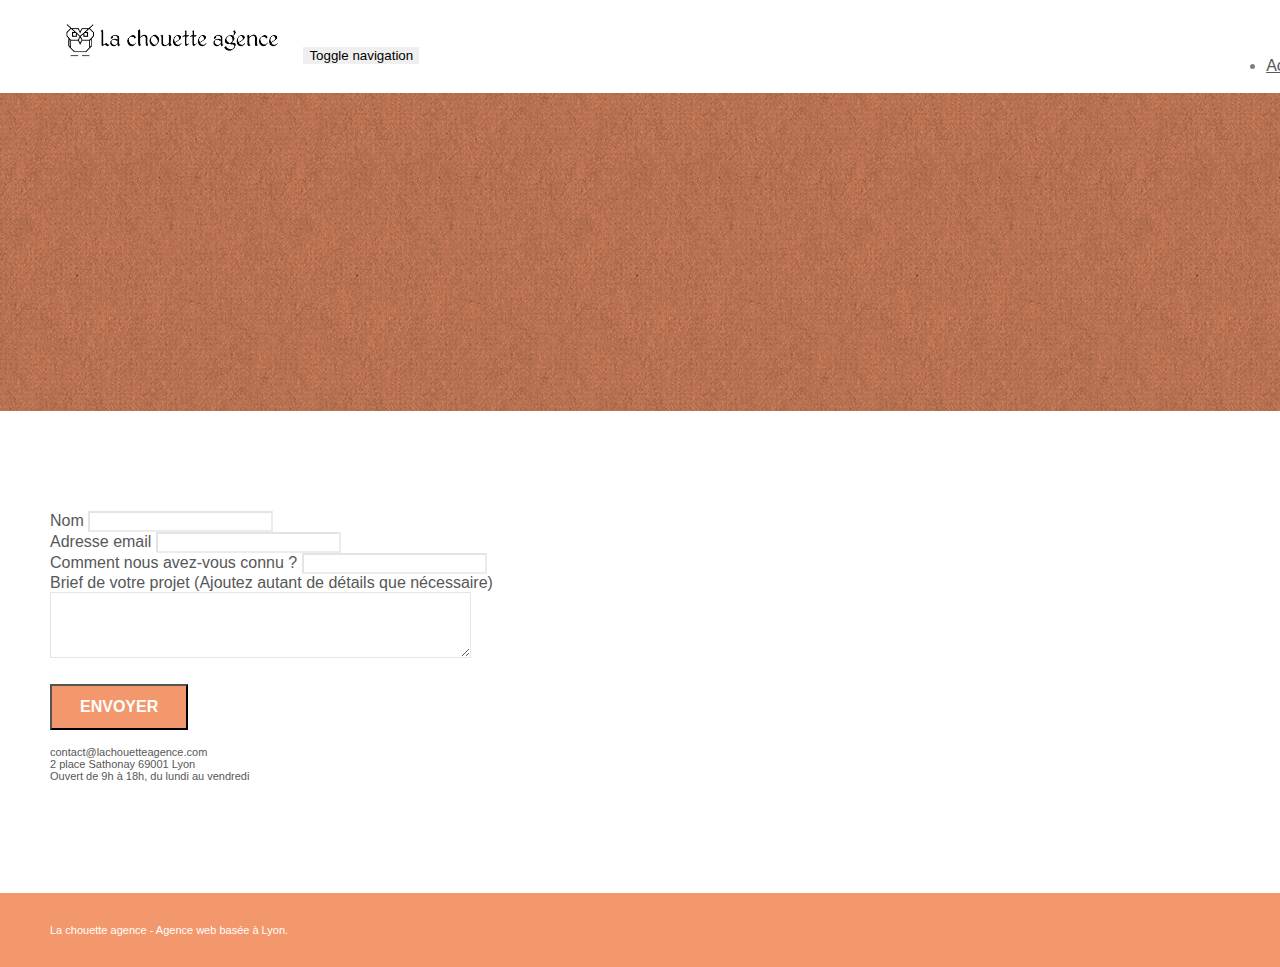
==== page2.html @ ba57a04e "p4 maj 1" ====
<!doctype html>
<html lang="Default">
<head>
    <meta charset="utf-8">
    <meta name="keywords" content="">
    <meta name="description" content="">
    <meta name="viewport" content="width=device-width, initial-scale=1.0, viewport-fit=cover">
    <link rel="shortcut icon" type="image/png" href="favicon.jpg">
    
	<link rel="stylesheet" type="text/css" href="./css/bootstrap.min.css">
	<link rel="stylesheet" type="text/css" href="style.css">
	<link rel="stylesheet" type="text/css" href="./css/font-awesome.min.css">
	<link rel="stylesheet" type="text/css" href="./css/et-line.min.css">
	
    
	<script src="./js/jquery-2.1.0.min.js"></script>
	<script src="./js/bootstrap.min.js"></script>
	<script src="./js/blocs.min.js"></script>
	<script src="./js/jqBootstrapValidation.js"></script>
	<script src="./js/formHandler.js"></script>
    <title>page2</title>

    
<!-- Analytics -->
 
<!-- Analytics END -->
    
</head>
<body>
<!-- Principal conteneur -->
<div class="page-container">
    
<!-- bloc-0 -->
<div class="bloc bgc-white l-bloc " id="bloc-0">
	<div class="container bloc-sm">
		<nav class="navbar row">
			<div class="navbar-header">
				<a class="navbar-brand" href="index.html"><img src="img/la-chouette-agence.png" alt="atlanta web design logo" height="40" /></a>
				<button id="nav-toggle" type="button" class="ui-navbar-toggle navbar-toggle" data-toggle="collapse" data-target=".navbar-1">
					<span class="sr-only">Toggle navigation</span><span class="icon-bar"></span><span class="icon-bar"></span><span class="icon-bar"></span>
				</button>
			</div>
			<div class="collapse navbar-collapse navbar-1 special-dropdown-nav">
				<ul class="site-navigation nav navbar-nav">
					<li>
						<a href="index.html">Accueil</a>
					</li>
					<li>
					</li>
					<li>
						<a href="page2.html">page2 &gt;</a>
					</li>
				</ul>
			</div>
		</nav>
	</div>
</div>
<!-- bloc-0 END -->

<!-- bloc-6 -->
<div class="bloc bg-dots-bg bg-repeat bgc-atomic-tangerine d-bloc bloc-bg-texture texture-paper" id="bloc-6">
	<div class="container bloc-lg">
		<div class="row">
			<div class="col-sm-12">
				<h1 class="text-center hero-bloc-text tc-white">
					Parlons web design !
				</h1>
				<p class="text-center mg-lg tc-white tight-width-whitespace">
					Nous sommes ravis que vous souhaitiez collaborer avec notre agence.<br>
					Parlez-nous de votre projet en complétant le formulaire ci-dessous.
				</p>
			</div>
		</div>
	</div>
</div>
<!-- bloc-6 END -->

<!-- bloc-7 -->
<div class="bloc bgc-white l-bloc" id="bloc-7">
	<div class="container bloc-lg">
		<div class="row">
			<div class="col-sm-6">
				<form id="form_1" novalidate success-msg="Your message has been sent." fail-msg="Sorry it seems that our mail server is not responding, Sorry for the inconvenience!">
					<div class="form-group">
						<label>
							Nom
						</label>
						<input id="name" class="form-control" required />
					</div>
					<div class="form-group">
						<label>
							Adresse email
						</label>
						<input id="email" class="form-control" type="email" required />
					</div>
					<div class="form-group">
						<label>
							Comment nous avez-vous connu ?
						</label>
						<input class="form-control" type="email" required id="input_504" />
					</div>
					<div class="form-group">
						<label>
							Brief de votre projet (Ajoutez autant de détails que nécessaire)<br>
						</label><textarea id="message" class="form-control" rows="4" cols="50" required></textarea>
					</div> 
					<button class="bloc-button btn btn-lg btn-block cta-hero btn-atomic-tangerine" type="submit">
						Envoyer
					</button>
				</form>
			</div>
			<div class="col-sm-6">
				<p>
					contact@lachouetteagence.com<br>2 place Sathonay 69001 Lyon<br>Ouvert de 9h à 18h, du lundi au vendredi<br>
				</p>
			</div>
		</div>
	</div>
</div>
<!-- bloc-7 END -->

<!-- ScrollToTop Button -->
<a class="bloc-button btn btn-d scrollToTop" onclick="scrollToTarget('1')"><span class="fa fa-chevron-up"></span></a>
<!-- ScrollToTop Button END-->


<!-- Footer - bloc-8 -->
<div class="bloc bgc-atomic-tangerine d-bloc" id="bloc-8">
	<div class="container bloc-sm">
		<div class="row">
			<div class="col-sm-12">
				<p class="text-center white">
					La chouette agence - Agence web basée à Lyon.<br>
				</p>
				<div class="row row-no-gutters social">
					<div class="col-sm-3">
						<div class="text-center">
							<a class="social" href="index.html"><span class="fa fa-twitter icon-md"></span></a>
						</div>
					</div>
					<div class="col-sm-3">
						<div class="text-center">
							<a class="social" href="index.html"><span class="fa fa-facebook icon-md"></span></a>
						</div>
					</div>
					<div class="col-sm-3">
						<div class="text-center">
							<a class="social" href="index.html"><span class="fa fa-dribbble icon-md"></span></a>
						</div>
					</div>
					<div class="col-sm-3">
						<div class="text-center">
							<a class="social" href="index.html"><span class="fa fa-instagram icon-md"></span></a>
						</div>
					</div>
				</div>
			</div>
		</div>
	</div>
</div>
<!-- Footer - bloc-8 END -->

</div>
<!-- Principal conteneur END -->
    

</body>
</html>
---- style.css ----
body {
    margin: 0;
    padding: 0;
    background: #FFF;
    overflow-x: hidden;
    -webkit-font-smoothing: antialiased;
    -moz-osx-font-smoothing: grayscale;
}

a,
button {
    transition: all .3s ease-in-out;
    outline: none!important;
}

a:hover {
    text-decoration: none;
    cursor: pointer;
}

#page-loading-blocs-notifaction {
    position: fixed;
    top: 0;
    bottom: 0;
    width: 100%;
    z-index: 100000;
    background: #FFFFFF url("img/pageload-spinner.gif") no-repeat center center;
}

.bloc {
    width: 100%;
    clear: both;
    background: 50% 50% no-repeat;
    padding: 0 50px;
    -webkit-background-size: cover;
    -moz-background-size: cover;
    -o-background-size: cover;
    background-size: cover;
    position: relative;
}

.bloc .container {
    padding-left: 0;
    padding-right: 0;
}

.bloc-lg {
    padding: 100px 50px;
}

.bloc-md {
    padding: 50px;
}

.bloc-sm {
    padding: 20px 50px;
}

.bg-center,
.bg-l-edge,
.bg-r-edge,
.bg-t-edge,
.bg-b-edge,
.bg-tl-edge,
.bg-bl-edge,
.bg-tr-edge,
.bg-br-edge,
.bg-repeat {
    -webkit-background-size: auto!important;
    -moz-background-size: auto!important;
    -o-background-size: auto!important;
    background-size: auto!important;
}

.bg-repeat {
    background: repeat;
}

.bg-t-edge {
    background: top no-repeat;
}

.bloc-bg-texture::before {
    content: "";
    background-size: 2px 2px;
    position: absolute;
    top: 0;
    bottom: 0;
    left: 0;
    right: 0;
}

.texture-paper::before {
    background: url("img/texture-paper.png");
    background-size: 280px 280px;
}

.b-parallax {
    background-attachment: fixed;
}

.d-bloc {
    color: rgba(255, 255, 255, .7);
}

.d-bloc button:hover {
    color: rgba(255, 255, 255, .9);
}

.d-bloc .icon-round,
.d-bloc .icon-square,
.d-bloc .icon-rounded,
.d-bloc .icon-semi-rounded-a,
.d-bloc .icon-semi-rounded-b {
    border-color: rgba(255, 255, 255, .9);
}

.d-bloc .divider-h span {
    border-color: rgba(255, 255, 255, .2);
}

.d-bloc .a-btn,
.d-bloc .navbar a,
.d-bloc .navbar-brand,
.d-bloc a .icon-sm,
.d-bloc a .icon-md,
.d-bloc a .icon-lg,
.d-bloc a .icon-xl,
.d-bloc h1 a,
.d-bloc h2 a,
.d-bloc h3 a,
.d-bloc h4 a,
.d-bloc h5 a,
.d-bloc h6 a,
.d-bloc p a {
    color: rgba(255, 255, 255, .6);
}

.d-bloc .a-btn:hover,
.d-bloc .navbar a:hover,
.d-bloc .navbar-brand:hover,
.d-bloc a:hover .icon-sm,
.d-bloc a:hover .icon-md,
.d-bloc a:hover .icon-lg,
.d-bloc a:hover .icon-xl,
.d-bloc h1 a:hover,
.d-bloc h2 a:hover,
.d-bloc h3 a:hover,
.d-bloc h4 a:hover,
.d-bloc h5 a:hover,
.d-bloc h6 a:hover,
.d-bloc p a:hover {
    color: rgba(255, 255, 255, 1);
}

.d-bloc .navbar-toggle .icon-bar {
    background: rgba(255, 255, 255, 1);
}

.d-bloc .btn-wire,
.d-bloc .btn-wire:hover {
    color: rgba(255, 255, 255, 1);
    border-color: rgba(255, 255, 255, 1);
}

.d-bloc .panel {
    color: rgba(0, 0, 0, .5);
}

.d-bloc .panel button:hover {
    color: rgba(0, 0, 0, .7);
}

.d-bloc .panel icon {
    border-color: rgba(0, 0, 0, .7);
}

.d-bloc .panel .divider-h span {
    border-color: rgba(0, 0, 0, .1);
}

.d-bloc .panel .a-btn {
    color: rgba(0, 0, 0, .6);
}

.d-bloc .panel .a-btn:hover {
    color: rgba(0, 0, 0, 1);
}

.d-bloc .panel .btn-wire,
.d-bloc .panel .btn-wire:hover {
    color: rgba(0, 0, 0, .7);
    border-color: rgba(0, 0, 0, .3);
}

.d-bloc .panel,
.l-bloc {
    color: rgba(0, 0, 0, .5);
}

.d-bloc .panel button:hover,
.l-bloc button:hover {
    color: rgba(0, 0, 0, .7);
}

.l-bloc .icon-round,
.l-bloc .icon-square,
.l-bloc .icon-rounded,
.l-bloc .icon-semi-rounded-a,
.l-bloc .icon-semi-rounded-b {
    border-color: rgba(0, 0, 0, .7);
}

.d-bloc .panel .divider-h span,
.l-bloc .divider-h span {
    border-color: rgba(0, 0, 0, .1);
}

.d-bloc .panel .a-btn,
.l-bloc .a-btn,
.l-bloc .navbar a,
.l-bloc .navbar-brand,
.l-bloc a .icon-sm,
.l-bloc a .icon-md,
.l-bloc a .icon-lg,
.l-bloc a .icon-xl,
.l-bloc h1 a,
.l-bloc h2 a,
.l-bloc h3 a,
.l-bloc h4 a,
.l-bloc h5 a,
.l-bloc h6 a,
.l-bloc p a {
    color: rgba(0, 0, 0, .6);
}

.d-bloc .panel .a-btn:hover,
.l-bloc .a-btn:hover,
.l-bloc .navbar a:hover,
.l-bloc .navbar-brand:hover,
.l-bloc a:hover .icon-sm,
.l-bloc a:hover .icon-md,
.l-bloc a:hover .icon-lg,
.l-bloc a:hover .icon-xl,
.l-bloc h1 a:hover,
.l-bloc h2 a:hover,
.l-bloc h3 a:hover,
.l-bloc h4 a:hover,
.l-bloc h5 a:hover,
.l-bloc h6 a:hover,
.l-bloc p a:hover {
    color: rgba(0, 0, 0, 1);
}

.l-bloc .navbar-toggle .icon-bar {
    color: rgba(0, 0, 0, .6);
}

.d-bloc .panel .btn-wire,
.d-bloc .panel .btn-wire:hover,
.l-bloc .btn-wire,
.l-bloc .btn-wire:hover {
    color: rgba(0, 0, 0, .7);
    border-color: rgba(0, 0, 0, .3);
}

.voffset {
    margin-top: 30px;
}

.voffset-lg {
    margin-top: 80px;
}

.row-no-gutters {
    margin-right: 0;
    margin-left: 0;
}

.row.row-no-gutters > [class^="col-"],
.row.row-no-gutters > [class*=" col-"] {
    padding-right: 0;
    padding-left: 0;
}

#bloc-1-hero h1 {
    font-size: 32px;
}

.navbar {
    margin-bottom: 0;
    z-index: 1;
}

.navbar-brand {
    height: auto;
    padding: 3px 15px;
    font-size: 25px;
    font-weight: normal;
    font-weight: 600;
    line-height: 44px;
}

.navbar-brand img {
    max-height: 200px;
    margin: 0 5px 0 0;
    display: inline;
}

.navbar-brand img[src$=svg] {
    min-width: 100px;
}

.nav-center .navbar-brand img {
    margin: 0;
}

.navbar .nav {
    padding-top: 2px;
    margin-right: -16px;
    float: right;
    z-index: 1;
}

.nav > li {
    float: left;
    margin-top: 4px;
    font-size: 16px;
}

.navbar-nav .open .dropdown-menu > li > a {
    text-align: inherit;
}

.nav > li a:hover,
.nav > li a:focus {
    background: transparent;
}

.navbar-toggle {
    margin: 10px 10px 0 0;
    border: 0px;
}

.navbar-toggle:hover {
    background: transparent!important;
}

.navbar-toggle .icon-bar {
    background-color: rgba(0, 0, 0, .5);
    width: 26px;
}

.nav-invert .navbar .nav {
    float: left;
}

.nav-invert .navbar-header,
.nav-invert .navbar-brand {
    float: right;
    position: relative;
    z-index: 2;
}

@media (min-width: 768px) {
    .site-navigation {
        position: absolute;
        top: 50%;
        right: 20px;
        transform: translate(0, -50%);
        -webkit-transform: translateY(-50%);
    }
    .nav > li .dropdown-menu a,
    .nav > li .dropdown-menu a:hover {
        color: #484848;
    }
    .nav-invert .site-navigation {
        left: 0;
        right: 0;
    }
    .nav-center {
        text-align: center;
    }
    .nav-center .navbar-header {
        width: 100%;
    }
    .nav-center .navbar-header,
    .nav-center .navbar-brand,
    .nav-center .nav > li {
        float: none;
        display: inline-block;
    }
    .nav-center .site-navigation {
        position: relative;
        width: 100%;
        right: 0;
        margin-right: 0px;
        margin-top: 20px;
    }
    .nav-center.mini-nav .navbar-toggle {
        float: none;
        margin: 10px auto 0;
    }
}

.nav > li > .dropdown a {
    background: none!important;
    display: block;
    padding: 14px 15px;
}

nav .caret {
    margin: 0 5px;
}

.dropdown-menu .dropdown-menu {
    top: -8px;
    left: 100%;
}

.dropdown-menu .dropmenu-flow-right {
    top: 100%;
    left: 0;
    margin-left: -1px;
    border-top-left-radius: 0;
    border-top-right-radius: 0;
}

.dropdown-menu .dropdown span {
    border: 4px solid black;
    border-top-color: transparent;
    border-right-color: transparent;
    border-bottom-color: transparent;
    margin: 6px -5px 0 0!important;
    float: right;
}

.mg-md {
    margin-top: 10px;
    margin-bottom: 20px;
}

.mg-lg {
    margin-top: 10px;
    margin-bottom: 40px;
}

.btn {
    margin: 0 5px 5px 0;
}

.btn.pull-right {
    margin: 0 0 5px 5px;
}

.btn-d,
.btn-d:hover,
.btn-d:focus {
    color: #FFF;
    background: rgba(0, 0, 0, .3);
}

button {
    outline: none!important;
}

.btn-rd {
    border-radius: 40px;
}

.btn-clean {
    border: 1px solid rgba(0, 0, 0, .08);
    border-bottom-color: rgba(0, 0, 0, .1);
    text-shadow: 0 1px 0 rgba(0, 0, 1, .1);
    box-shadow: 0 1px 3px rgba(0, 0, 1, .25), inset 0 1px 0 0 rgba(255, 255, 255, .15);
}

.icon-md {
    font-size: 30px!important;
}

.icon-lg {
    font-size: 60px!important;
}

.sm-shadow {
    text-shadow: 0 1px 2px rgba(0, 0, 0, .3);
}

.panel-sq,
.panel-sq .panel-heading,
.panel-sq .panel-footer {
    border-radius: 0;
}

.panel-rd {
    border-radius: 30px;
}

.panel-rd .panel-heading {
    border-radius: 29px 29px 0 0;
}

.panel-rd .panel-footer {
    border-radius: 0 0 29px 29px;
}

.form-control {
    border-color: rgba(0, 0, 0, .1);
    box-shadow: none;
}

.scrollToTop {
    width: 40px;
    height: 40px;
    position: fixed;
    bottom: 20px;
    right: 20px;
    opacity: 0;
    z-index: 500;
    transition: all .3s ease-in-out;
}

.scrollToTop span {
    margin-top: 6px;
}

.showScrollTop {
    font-size: 14px;
    opacity: 1;
}

a[data-lightbox] {
    position: relative;
    display: block;
    text-align: center;
}

a[data-lightbox]:hover::before {
    content: "+";
    font-family: "HelveticaNeue-Light", "Helvetica Neue Light", "Helvetica Neue", Helvetica, Arial;
    font-size: 32px;
    width: 50px;
    height: 50px;
    margin-left: -25px;
    border-radius: 50%;
    background: rgba(0, 0, 0, .6);
    color: #FFF;
    font-weight: 100;
    z-index: 1;
    position: absolute;
    top: 50%;
    transform: translateY(-50%);
    -webkit-transform: translateY(-50%);
}

a[data-lightbox]:hover img {
    opacity: 0.6;
    -webkit-animation-fill-mode: none;
    animation-fill-mode: none;
}

#lightbox-modal {
    display: flex;
    align-items: center;
}

#lightbox-modal .modal-dialog {
    width: 90%;
    max-width: 900px;
    margin: 0 auto 0;
}

#lightbox-modal .modal-dialog img {
    max-height: 90vh;
    margin: 0 auto;
}

.lightbox-caption {
    padding: 20px;
    color: #FFF;
    background: rgba(0, 0, 0, .5);
    position: absolute;
    left: 15px;
    right: 15px;
    bottom: 5px;
}

.close-lightbox {
    color: #FFF;
    font-size: 30px;
    position: absolute;
    top: 20px;
    right: 20px;
    z-index: 20;
    background: rgba(0, 0, 0, .5);
    border: none;
    line-height: 30px;
    padding: 0 9px 5px;
    opacity: 0.3;
}

.close-lightbox:hover,
.next-lightbox:hover,
.prev-lightbox:hover {
    opacity: 1.0;
    color: #FFF;
}

.next-lightbox,
.prev-lightbox {
    font-size: 20px;
    color: rgba(255, 255, 255, .9);
    background: rgba(0, 0, 0, .5);
    transition: all .2s ease-in-out;
    position: absolute;
    top: 45%;
    z-index: 1;
    opacity: 0.4;
}

.next-lightbox {
    padding: 6px 8px 1px 13px;
    right: 25px;
}

.prev-lightbox {
    padding: 6px 13px 1px 10px;
    left: 25px;
}

.snapshot-lb .modal-body {
    padding-bottom: 45px;
}

.snapshot-lb .lightbox-caption {
    padding: 0;
    color: rgba(0, 0, 0, .5);
    background: none;
}

h1,
h2,
h3,
h4,
h5,
h6,
p,
label,
.btn,
a {
    font-family: "helvetica";
    font-weight: 400;
    color: #575757!important;
}

.container {
    max-width: 1000px;
}

.hero-bloc-text {
    font-size: 38px;
}

.hero-bloc-text-sub {
    font-size: 36px;
}

.statement-bloc-text {
    line-height: 26px;
    font-style: italic;
    font-size: 20px;
    text-align: center;
    font-weight: lighter;
    max-width: 520px;
    margin: auto auto auto auto;
}

p {
    font-size: 11px;
}

.tight-width-whitespace {
    max-width: 600px;
    margin: auto auto auto auto;
}

.h1 {
    font-size: 20px;
    font-family: "Open Sans";
}

.cta-hero {
    margin-top: 22px;
    color: #FFFFFF!important;
    text-transform: uppercase;
    padding: 12px 28px 12px 28px;
    font-size: 16px;
    font-weight: 700;
}

.social {
    max-width: 400px;
    margin: auto auto auto auto;
}

h2 {
    font-size: 22px;
    line-height: 1.4em;
}

h3 {
    font-size: 15px;
    text-transform: uppercase;
    font-weight: 700;
    color: #333333!important;
}

.med-width-whitespace {
    max-width: 800px;
    margin: auto auto auto auto;
    box-shadow: 0px 0px 0px #000000;
}

h1 {
    color: #333333!important;
}

h4 {
    color: #333333!important;
}

.icons {
    margin-bottom: 14px;
    margin-top: 24px;
}

.white {
    color: #FFFFFF!important;
}

.portfolio-thumb {
    margin-bottom: 24px;
}

.portfolio-row {
    margin-bottom: 44px;
    margin-top: 50px;
}

.avatar {
    box-shadow: 0px 4px 9px rgba(0, 0, 0, 0.3);
}

.black-background {
    background-color: rgba(165, 147, 99, 0.7);
    padding: 40px 40px 40px 40px;
}

.bold-link {
    font-weight: 900;
    text-decoration: underline!important;
}

.bgc-white {
    background-color: #FFFFFF;
}

.bgc-dark-slate-blue {
    background-color: #364577;
}

.bgc-atomic-tangerine {
    background-color: #F3976C;
}

.tc-white {
    color: #F3976C!important;
}

.btn-atomic-tangerine {
    background: #F3976C;
    color: #FFFFFF!important;
}

.btn-atomic-tangerine:hover {
    background: #c27956!important;
    color: #FFFFFF!important;
}

.ltc-white {
    color: #FFFFFF!important;
}

.ltc-white:hover {
    color: #cccccc!important;
}

.ltc-atomic-tangerine {
    color: #F3976C!important;
}

.ltc-atomic-tangerine:hover {
    color: #c27956!important;
}

.icon-dark-slate-blue {
    color: #364577!important;
    border-color: #364577!important;
}

.bg-dots-bg {
    background-image: url("img/dots-bg.png");
}

.bg-lines-h2-bg {
    background-image: url("img/lines-h2-bg.png");
}

.bg-banniere {
    background-image: url("img/la-chouette-agence-banniere.jpg");
}

.bg-presentation {
    background-image: url("img/image-de-presentation.bmp");
}

@media (max-width: 1024px) {
    .bloc {
        padding-left: 20px;
        padding-right: 20px;
    }
    .bloc.full-width-bloc,
    .bloc-tile-2.full-width-bloc .container,
    .bloc-tile-3.full-width-bloc .container,
    .bloc-tile-4.full-width-bloc .container {
        padding-left: 0;
        padding-right: 0;
    }
}

@media (max-width: 992px) and (min-width: 768px) {
    .navbar .nav {
        max-width: 80%
    }
    .nav-center.navbar .nav {
        max-width: 100%
    }
}

@media only screen and (min-device-width: 768px) and (max-device-width: 1024px) and (orientation: landscape) {
    .b-parallax {
        background-attachment: scroll;
    }
}

@media only screen and (min-device-width: 1024px) and (max-device-width: 1366px) and (-webkit-min-device-pixel-ratio: 1.5) {
    .b-parallax {
        background-attachment: scroll;
    }
}

@media (max-width: 991px) {
    .container {
        width: 100%;
    }
    .b-parallax {
        background-attachment: scroll;
    }
    .page-container,
    #hero-bloc {
        overflow-x: hidden;
        position: relative;
    }
    .bloc {
        padding-left: constant(safe-area-inset-left);
        padding-right: constant(safe-area-inset-right);
    }
    .bloc-group,
    .bloc-group .bloc {
        display: block;
        width: 100%;
    }
    .bloc-fill-screen .fill-bloc-top-edge,
    .bloc-fill-screen .fill-bloc-bottom-edge {
        padding: 0 20px;
        padding-left: constant(safe-area-inset-left);
        padding-right: constant(safe-area-inset-right);
    }
}

@media (max-width: 767px) {
    .page-container {
        overflow-x: hidden;
        position: relative;
    }
    h1,
    h2,
    h3,
    h4,
    h5,
    h6,
    p,
    #disqus_thread {
        padding-left: 10px!important;
        padding-right: 10px!important;
    }
    .b-parallax {
        background-attachment: scroll;
    }
    .navbar .nav {
        padding-top: 0;
        border-top: 1px solid rgba(0, 0, 0, .2);
        float: none!important;
    }
    .navbar.row {
        margin-left: 0;
        margin-right: 0;
    }
    .site-navigation {
        position: inherit;
        transform: none;
        -webkit-transform: none;
        -ms-transform: none;
    }
    .nav > li {
        margin-top: 0;
        border-bottom: 1px solid rgba(0, 0, 0, .1);
        background: rgba(0, 0, 0, .05);
        text-align: left;
        padding-left: 15px;
        width: 100%;
    }
    .nav > li:hover {
        background: rgba(0, 0, 0, .08);
    }
    .dropdown .dropdown a .caret {
        float: none;
        margin: 5px 0 0 10px!important;
        border: 4px solid black;
        border-bottom-color: transparent;
        border-right-color: transparent;
        border-left-color: transparent;
    }
    #hero-bloc .navbar .nav {
        background: rgba(0, 0, 0, .8);
    }
    #hero-bloc .navbar .nav a {
        color: rgba(255, 255, 255, .6);
    }
    .hero {
        padding: 50px 0;
    }
    .hero-nav {
        left: -1px;
        right: -1px;
    }
    .navbar-collapse {
        padding: 0;
        overflow-x: hidden;
        -webkit-box-shadow: none;
        box-shadow: none;
    }
    .navbar-brand img {
        max-height: 40px;
        width: auto;
    }
    .nav-invert .navbar-header {
        float: none;
        width: 100%;
    }
    .nav-invert .navbar-toggle {
        float: left;
        margin-left: 10px;
    }
    .bloc {
        padding-left: 0;
        padding-right: 0;
    }
    .bloc-xxl,
    .bloc-xl,
    .bloc-lg {
        padding: 40px 0;
    }
    .bloc-sm,
    .bloc-md {
        padding-left: 0;
        padding-right: 0;
    }
    .bloc-tile-2 .container,
    .bloc-tile-3 .container,
    .bloc-tile-4 .container,
    .bloc-fill-screen .fill-bloc-top-edge,
    .bloc-fill-screen .fill-bloc-bottom-edge {
        padding-left: 0;
        padding-right: 0;
    }
    .a-block {
        padding: 0 10px;
    }
    .btn-dwn {
        display: none;
    }
    .voffset {
        margin-top: 5px;
    }
    .voffset-md {
        margin-top: 20px;
    }
    .voffset-lg {
        margin-top: 30px;
    }
    form {
        padding: 5px;
    }
    .close-lightbox {
        display: inline-block;
    }
    .blocsapp-device-iphone5 {
        background-size: 216px 425px;
        padding-top: 60px;
        width: 216px;
        height: 425px;
    }
    .blocsapp-device-iphone5 img {
        width: 180px;
        height: 320px;
    }
}

@media (max-width: 400px) {
    .bloc {
        padding-left: 0;
        padding-right: 0;
    }
}

@media (max-width: 767px) {
    .bloc-mob-center-text {
        text-align: center;
    }
}
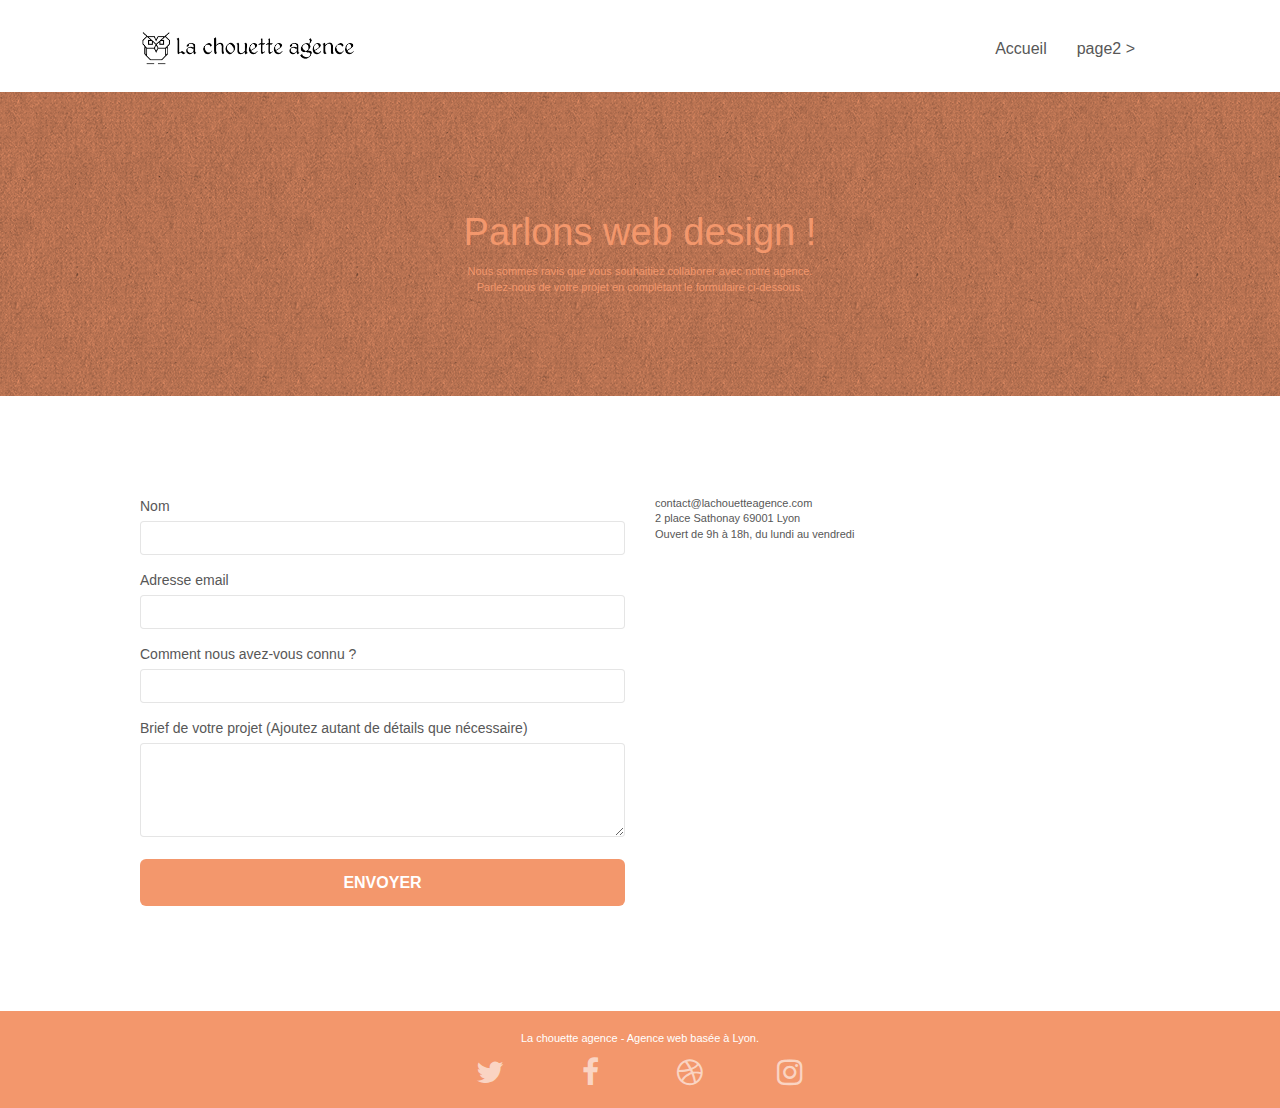
==== commit 52c56039: "Maj des fichiers non chargés CSS edt JS" ====
--- a/page2.html
+++ b/page2.html
@@ -7,15 +7,15 @@
     <meta name="viewport" content="width=device-width, initial-scale=1.0, viewport-fit=cover">
     <link rel="shortcut icon" type="image/png" href="favicon.jpg">
     
-	<link rel="stylesheet" type="text/css" href="./css/bootstrap.min.css">
+	<link rel="stylesheet" type="text/css" href="./css/bootstrap.css">
 	<link rel="stylesheet" type="text/css" href="style.css">
-	<link rel="stylesheet" type="text/css" href="./css/font-awesome.min.css">
-	<link rel="stylesheet" type="text/css" href="./css/et-line.min.css">
+	<link rel="stylesheet" type="text/css" href="./css/font-awesome.css">
+	<link rel="stylesheet" type="text/css" href="./css/et-line.css">
 	
     
-	<script src="./js/jquery-2.1.0.min.js"></script>
-	<script src="./js/bootstrap.min.js"></script>
-	<script src="./js/blocs.min.js"></script>
+	<script src="./js/jquery-2.1.0.js"></script>
+	<script src="./js/bootstrap.js"></script>
+	<script src="./js/blocs.js"></script>
 	<script src="./js/jqBootstrapValidation.js"></script>
 	<script src="./js/formHandler.js"></script>
     <title>page2</title>
--- a/css/et-line.css
+++ b/css/et-line.css
@@ -0,0 +1,519 @@
+@font-face {
+    font-family: et-line;
+    src: url(../fonts/et-line.eot);
+    src: url(../fonts/et-line.eot?#iefix) format('embedded-opentype'), url(../fonts/et-line.woff) format('woff'), url(../fonts/et-line.ttf) format('truetype'), url(../fonts/et-line.svg#et-line) format('svg');
+    font-weight: 400;
+    font-style: normal
+}
+
+.et-icon-adjustments,
+.et-icon-alarmclock,
+.et-icon-anchor,
+.et-icon-aperture,
+.et-icon-attachment,
+.et-icon-bargraph,
+.et-icon-basket,
+.et-icon-beaker,
+.et-icon-bike,
+.et-icon-book-open,
+.et-icon-briefcase,
+.et-icon-browser,
+.et-icon-calendar,
+.et-icon-camera,
+.et-icon-caution,
+.et-icon-chat,
+.et-icon-circle-compass,
+.et-icon-clipboard,
+.et-icon-clock,
+.et-icon-cloud,
+.et-icon-compass,
+.et-icon-desktop,
+.et-icon-dial,
+.et-icon-document,
+.et-icon-documents,
+.et-icon-download,
+.et-icon-dribbble,
+.et-icon-edit,
+.et-icon-envelope,
+.et-icon-expand,
+.et-icon-facebook,
+.et-icon-flag,
+.et-icon-focus,
+.et-icon-gears,
+.et-icon-genius,
+.et-icon-gift,
+.et-icon-global,
+.et-icon-globe,
+.et-icon-googleplus,
+.et-icon-grid,
+.et-icon-happy,
+.et-icon-hazardous,
+.et-icon-heart,
+.et-icon-hotairballoon,
+.et-icon-hourglass,
+.et-icon-key,
+.et-icon-laptop,
+.et-icon-layers,
+.et-icon-lifesaver,
+.et-icon-lightbulb,
+.et-icon-linegraph,
+.et-icon-linkedin,
+.et-icon-lock,
+.et-icon-magnifying-glass,
+.et-icon-map,
+.et-icon-map-pin,
+.et-icon-megaphone,
+.et-icon-mic,
+.et-icon-mobile,
+.et-icon-newspaper,
+.et-icon-notebook,
+.et-icon-paintbrush,
+.et-icon-paperclip,
+.et-icon-pencil,
+.et-icon-phone,
+.et-icon-picture,
+.et-icon-pictures,
+.et-icon-piechart,
+.et-icon-presentation,
+.et-icon-pricetags,
+.et-icon-printer,
+.et-icon-profile-female,
+.et-icon-profile-male,
+.et-icon-puzzle,
+.et-icon-quote,
+.et-icon-recycle,
+.et-icon-refresh,
+.et-icon-ribbon,
+.et-icon-rss,
+.et-icon-sad,
+.et-icon-scissors,
+.et-icon-scope,
+.et-icon-search,
+.et-icon-shield,
+.et-icon-speedometer,
+.et-icon-strategy,
+.et-icon-streetsign,
+.et-icon-tablet,
+.et-icon-target,
+.et-icon-telescope,
+.et-icon-toolbox,
+.et-icon-tools,
+.et-icon-tools-2,
+.et-icon-trophy,
+.et-icon-tumblr,
+.et-icon-twitter,
+.et-icon-upload,
+.et-icon-video,
+.et-icon-wallet,
+.et-icon-wine {
+    font-family: et-line;
+    speak: none;
+    font-style: normal;
+    font-weight: 400;
+    font-variant: normal;
+    text-transform: none;
+    line-height: 1;
+    -webkit-font-smoothing: antialiased;
+    -moz-osx-font-smoothing: grayscale;
+    display: inline-block
+}
+
+.et-icon-mobile:before {
+    content: "\e000"
+}
+
+.et-icon-laptop:before {
+    content: "\e001"
+}
+
+.et-icon-desktop:before {
+    content: "\e002"
+}
+
+.et-icon-tablet:before {
+    content: "\e003"
+}
+
+.et-icon-phone:before {
+    content: "\e004"
+}
+
+.et-icon-document:before {
+    content: "\e005"
+}
+
+.et-icon-documents:before {
+    content: "\e006"
+}
+
+.et-icon-search:before {
+    content: "\e007"
+}
+
+.et-icon-clipboard:before {
+    content: "\e008"
+}
+
+.et-icon-newspaper:before {
+    content: "\e009"
+}
+
+.et-icon-notebook:before {
+    content: "\e00a"
+}
+
+.et-icon-book-open:before {
+    content: "\e00b"
+}
+
+.et-icon-browser:before {
+    content: "\e00c"
+}
+
+.et-icon-calendar:before {
+    content: "\e00d"
+}
+
+.et-icon-presentation:before {
+    content: "\e00e"
+}
+
+.et-icon-picture:before {
+    content: "\e00f"
+}
+
+.et-icon-pictures:before {
+    content: "\e010"
+}
+
+.et-icon-video:before {
+    content: "\e011"
+}
+
+.et-icon-camera:before {
+    content: "\e012"
+}
+
+.et-icon-printer:before {
+    content: "\e013"
+}
+
+.et-icon-toolbox:before {
+    content: "\e014"
+}
+
+.et-icon-briefcase:before {
+    content: "\e015"
+}
+
+.et-icon-wallet:before {
+    content: "\e016"
+}
+
+.et-icon-gift:before {
+    content: "\e017"
+}
+
+.et-icon-bargraph:before {
+    content: "\e018"
+}
+
+.et-icon-grid:before {
+    content: "\e019"
+}
+
+.et-icon-expand:before {
+    content: "\e01a"
+}
+
+.et-icon-focus:before {
+    content: "\e01b"
+}
+
+.et-icon-edit:before {
+    content: "\e01c"
+}
+
+.et-icon-adjustments:before {
+    content: "\e01d"
+}
+
+.et-icon-ribbon:before {
+    content: "\e01e"
+}
+
+.et-icon-hourglass:before {
+    content: "\e01f"
+}
+
+.et-icon-lock:before {
+    content: "\e020"
+}
+
+.et-icon-megaphone:before {
+    content: "\e021"
+}
+
+.et-icon-shield:before {
+    content: "\e022"
+}
+
+.et-icon-trophy:before {
+    content: "\e023"
+}
+
+.et-icon-flag:before {
+    content: "\e024"
+}
+
+.et-icon-map:before {
+    content: "\e025"
+}
+
+.et-icon-puzzle:before {
+    content: "\e026"
+}
+
+.et-icon-basket:before {
+    content: "\e027"
+}
+
+.et-icon-envelope:before {
+    content: "\e028"
+}
+
+.et-icon-streetsign:before {
+    content: "\e029"
+}
+
+.et-icon-telescope:before {
+    content: "\e02a"
+}
+
+.et-icon-gears:before {
+    content: "\e02b"
+}
+
+.et-icon-key:before {
+    content: "\e02c"
+}
+
+.et-icon-paperclip:before {
+    content: "\e02d"
+}
+
+.et-icon-attachment:before {
+    content: "\e02e"
+}
+
+.et-icon-pricetags:before {
+    content: "\e02f"
+}
+
+.et-icon-lightbulb:before {
+    content: "\e030"
+}
+
+.et-icon-layers:before {
+    content: "\e031"
+}
+
+.et-icon-pencil:before {
+    content: "\e032"
+}
+
+.et-icon-tools:before {
+    content: "\e033"
+}
+
+.et-icon-tools-2:before {
+    content: "\e034"
+}
+
+.et-icon-scissors:before {
+    content: "\e035"
+}
+
+.et-icon-paintbrush:before {
+    content: "\e036"
+}
+
+.et-icon-magnifying-glass:before {
+    content: "\e037"
+}
+
+.et-icon-circle-compass:before {
+    content: "\e038"
+}
+
+.et-icon-linegraph:before {
+    content: "\e039"
+}
+
+.et-icon-mic:before {
+    content: "\e03a"
+}
+
+.et-icon-strategy:before {
+    content: "\e03b"
+}
+
+.et-icon-beaker:before {
+    content: "\e03c"
+}
+
+.et-icon-caution:before {
+    content: "\e03d"
+}
+
+.et-icon-recycle:before {
+    content: "\e03e"
+}
+
+.et-icon-anchor:before {
+    content: "\e03f"
+}
+
+.et-icon-profile-male:before {
+    content: "\e040"
+}
+
+.et-icon-profile-female:before {
+    content: "\e041"
+}
+
+.et-icon-bike:before {
+    content: "\e042"
+}
+
+.et-icon-wine:before {
+    content: "\e043"
+}
+
+.et-icon-hotairballoon:before {
+    content: "\e044"
+}
+
+.et-icon-globe:before {
+    content: "\e045"
+}
+
+.et-icon-genius:before {
+    content: "\e046"
+}
+
+.et-icon-map-pin:before {
+    content: "\e047"
+}
+
+.et-icon-dial:before {
+    content: "\e048"
+}
+
+.et-icon-chat:before {
+    content: "\e049"
+}
+
+.et-icon-heart:before {
+    content: "\e04a"
+}
+
+.et-icon-cloud:before {
+    content: "\e04b"
+}
+
+.et-icon-upload:before {
+    content: "\e04c"
+}
+
+.et-icon-download:before {
+    content: "\e04d"
+}
+
+.et-icon-target:before {
+    content: "\e04e"
+}
+
+.et-icon-hazardous:before {
+    content: "\e04f"
+}
+
+.et-icon-piechart:before {
+    content: "\e050"
+}
+
+.et-icon-speedometer:before {
+    content: "\e051"
+}
+
+.et-icon-global:before {
+    content: "\e052"
+}
+
+.et-icon-compass:before {
+    content: "\e053"
+}
+
+.et-icon-lifesaver:before {
+    content: "\e054"
+}
+
+.et-icon-clock:before {
+    content: "\e055"
+}
+
+.et-icon-aperture:before {
+    content: "\e056"
+}
+
+.et-icon-quote:before {
+    content: "\e057"
+}
+
+.et-icon-scope:before {
+    content: "\e058"
+}
+
+.et-icon-alarmclock:before {
+    content: "\e059"
+}
+
+.et-icon-refresh:before {
+    content: "\e05a"
+}
+
+.et-icon-happy:before {
+    content: "\e05b"
+}
+
+.et-icon-sad:before {
+    content: "\e05c"
+}
+
+.et-icon-facebook:before {
+    content: "\e05d"
+}
+
+.et-icon-twitter:before {
+    content: "\e05e"
+}
+
+.et-icon-googleplus:before {
+    content: "\e05f"
+}
+
+.et-icon-rss:before {
+    content: "\e060"
+}
+
+.et-icon-tumblr:before {
+    content: "\e061"
+}
+
+.et-icon-linkedin:before {
+    content: "\e062"
+}
+
+.et-icon-dribbble:before {
+    content: "\e063"
+}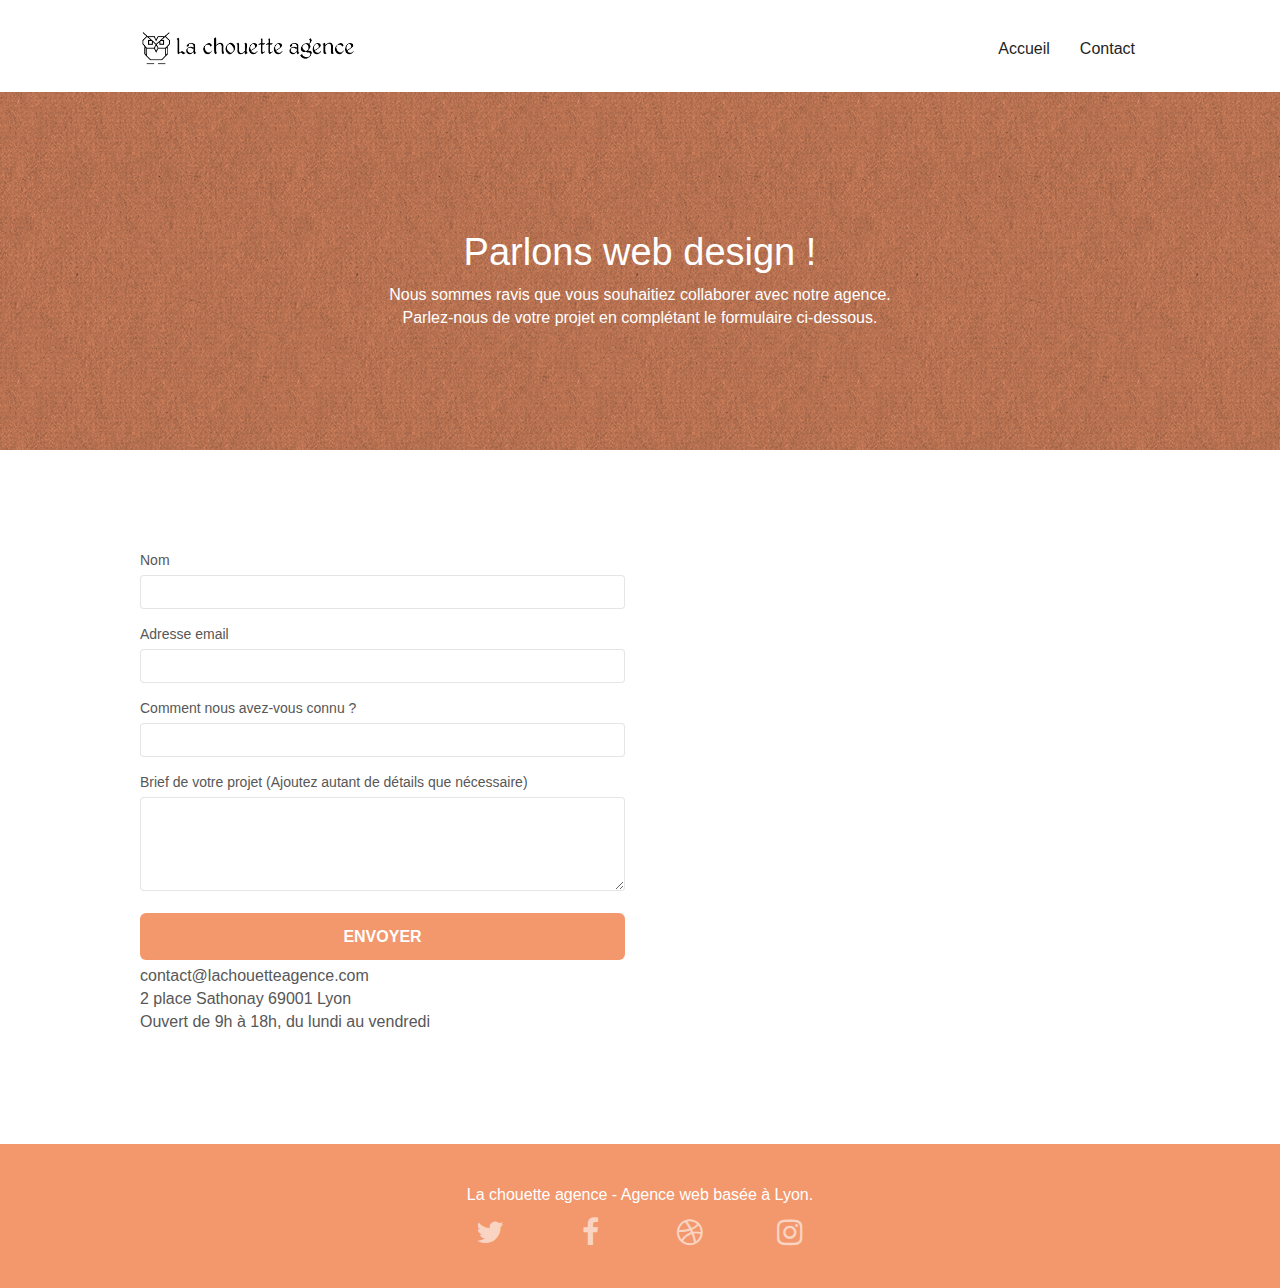
==== commit f5137cb7: "maj générale, html titre, lien mort, black hat seo deleted , CSS" ====
--- a/page2.html
+++ b/page2.html
@@ -1,9 +1,9 @@
 <!doctype html>
-<html lang="Default">
+<html lang="fr">
 <head>
     <meta charset="utf-8">
-    <meta name="keywords" content="">
-    <meta name="description" content="">
+	<meta name="description"
+	content="Développez votre site internet avec La Chouette Agence. Nous intégrons à votre site le Web design, la Stratégie et les Illustrations adaptées à l'essence de votre entreprise.">
     <meta name="viewport" content="width=device-width, initial-scale=1.0, viewport-fit=cover">
     <link rel="shortcut icon" type="image/png" href="favicon.jpg">
     
@@ -31,7 +31,7 @@
 <div class="page-container">
     
 <!-- bloc-0 -->
-<div class="bloc bgc-white l-bloc " id="bloc-0">
+<header class="bloc bgc-white l-bloc " id="bloc-0">
 	<div class="container bloc-sm">
 		<nav class="navbar row">
 			<div class="navbar-header">
@@ -46,20 +46,18 @@
 						<a href="index.html">Accueil</a>
 					</li>
 					<li>
-					</li>
-					<li>
-						<a href="page2.html">page2 &gt;</a>
+						<a href="page2.html">Contact</a>
 					</li>
 				</ul>
 			</div>
 		</nav>
 	</div>
-</div>
+</header>
 <!-- bloc-0 END -->
 
 <!-- bloc-6 -->
-<div class="bloc bg-dots-bg bg-repeat bgc-atomic-tangerine d-bloc bloc-bg-texture texture-paper" id="bloc-6">
-	<div class="container bloc-lg">
+<section class="bloc bg-dots-bg bg-repeat bgc-atomic-tangerine d-bloc bloc-bg-texture texture-paper" id="bloc-6">
+	<article class="container bloc-lg">
 		<div class="row">
 			<div class="col-sm-12">
 				<h1 class="text-center hero-bloc-text tc-white">
@@ -71,13 +69,13 @@
 				</p>
 			</div>
 		</div>
-	</div>
-</div>
+	</article>
+</section>
 <!-- bloc-6 END -->
 
 <!-- bloc-7 -->
-<div class="bloc bgc-white l-bloc" id="bloc-7">
-	<div class="container bloc-lg">
+<main class="bloc bgc-white l-bloc" id="bloc-7">
+	<section class="container bloc-lg">
 		<div class="row">
 			<div class="col-sm-6">
 				<form id="form_1" novalidate success-msg="Your message has been sent." fail-msg="Sorry it seems that our mail server is not responding, Sorry for the inconvenience!">
@@ -109,14 +107,14 @@
 					</button>
 				</form>
 			</div>
-			<div class="col-sm-6">
+			<div class="col-sm-7">
 				<p>
 					contact@lachouetteagence.com<br>2 place Sathonay 69001 Lyon<br>Ouvert de 9h à 18h, du lundi au vendredi<br>
 				</p>
 			</div>
 		</div>
-	</div>
-</div>
+	</section>
+</main>
 <!-- bloc-7 END -->
 
 <!-- ScrollToTop Button -->
@@ -125,7 +123,7 @@
 
 
 <!-- Footer - bloc-8 -->
-<div class="bloc bgc-atomic-tangerine d-bloc" id="bloc-8">
+<footer class="bloc bgc-atomic-tangerine d-bloc" id="bloc-8">
 	<div class="container bloc-sm">
 		<div class="row">
 			<div class="col-sm-12">
@@ -157,7 +155,7 @@
 			</div>
 		</div>
 	</div>
-</div>
+</footer>
 <!-- Footer - bloc-8 END -->
 
 </div>
--- a/style.css
+++ b/style.css
@@ -647,15 +647,20 @@
 h6,
 p,
 label,
-.btn,
-a {
+.btn
+ {
     font-family: "helvetica";
     font-weight: 400;
     color: #575757!important;
 }
-
+a{
+    font-family: "helvetica";
+    font-weight: 400;
+    color: #1F1F1F!important; 
+}
 .container {
     max-width: 1000px;
+
 }
 
 .hero-bloc-text {
@@ -677,7 +682,7 @@
 }
 
 p {
-    font-size: 11px;
+    font-size: 16px;
 }
 
 .tight-width-whitespace {
@@ -728,6 +733,7 @@
 
 h4 {
     color: #333333!important;
+    font-size: 22px;
 }
 
 .icons {
@@ -772,15 +778,16 @@
 
 .bgc-atomic-tangerine {
     background-color: #F3976C;
+    color: #FFFFFF!important;
+    padding: 20px 0px 20px 0px;
 }
 
 .tc-white {
-    color: #F3976C!important;
+    color: #FFFFFF!important;
 }
 
 .btn-atomic-tangerine {
     background: #F3976C;
-    color: #FFFFFF!important;
 }
 
 .btn-atomic-tangerine:hover {
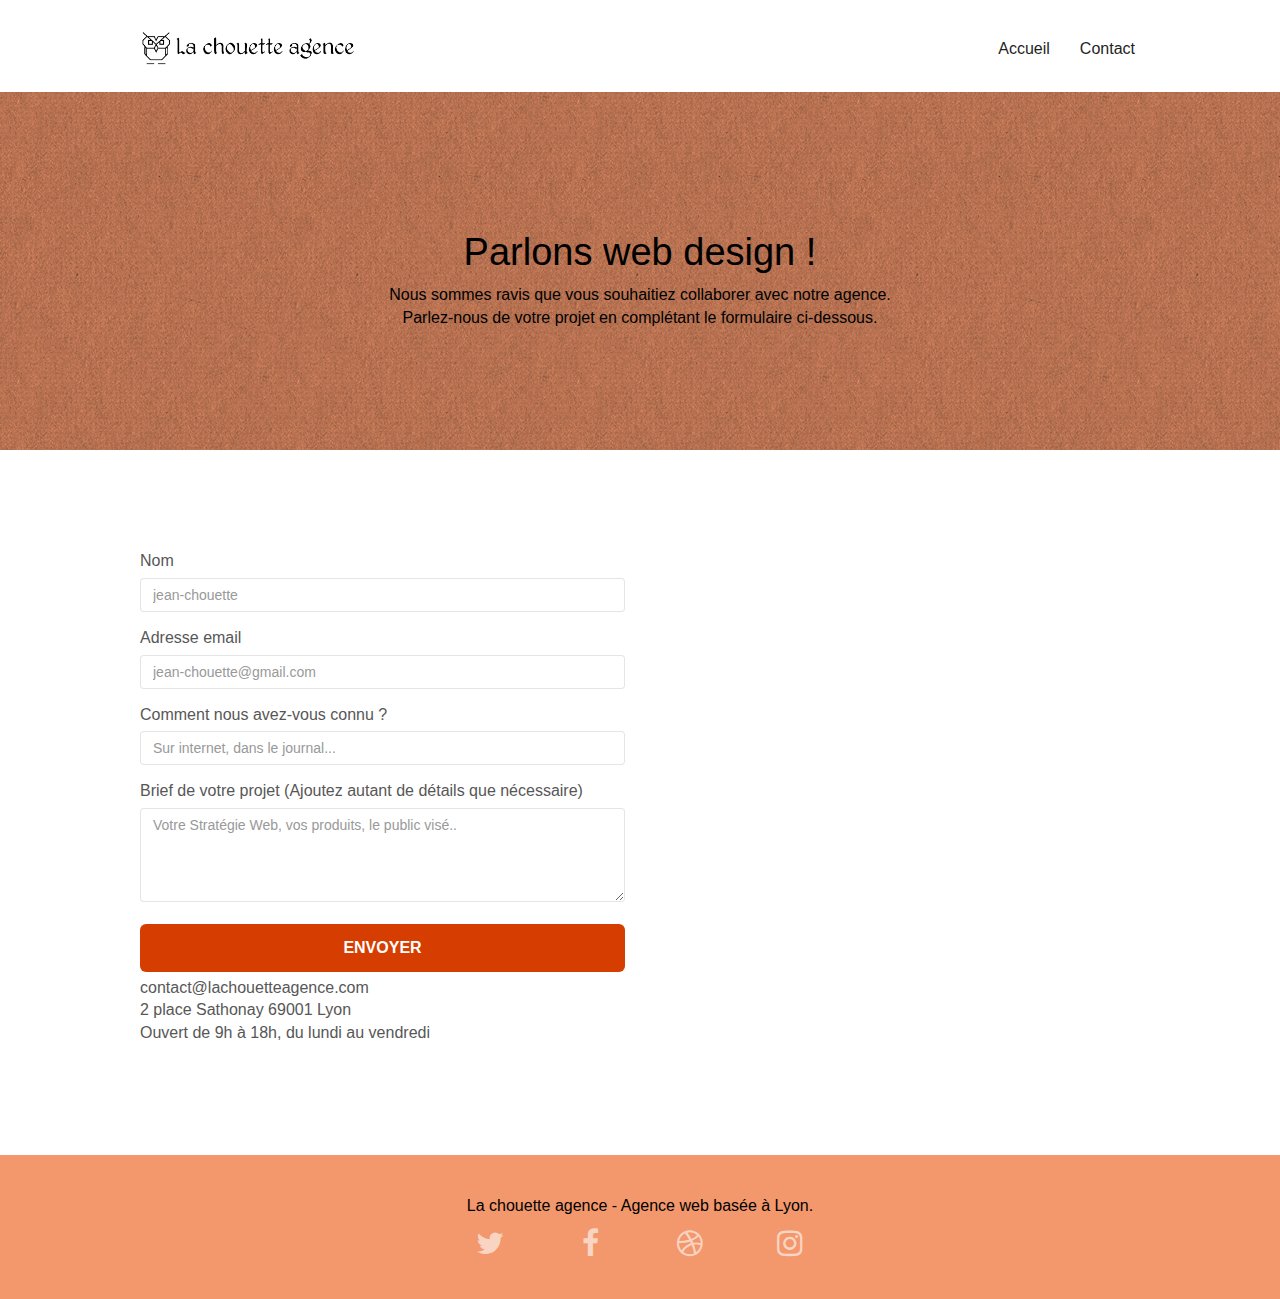
==== commit 7a35c59b: "Wave  0 ERRORS + ajout attribut defer" ====
--- a/page2.html
+++ b/page2.html
@@ -5,6 +5,7 @@
 	<meta name="description"
 	content="Développez votre site internet avec La Chouette Agence. Nous intégrons à votre site le Web design, la Stratégie et les Illustrations adaptées à l'essence de votre entreprise.">
     <meta name="viewport" content="width=device-width, initial-scale=1.0, viewport-fit=cover">
+	<meta name="robots" content="index"/>
     <link rel="shortcut icon" type="image/png" href="favicon.jpg">
     
 	<link rel="stylesheet" type="text/css" href="./css/bootstrap.css">
@@ -12,13 +13,12 @@
 	<link rel="stylesheet" type="text/css" href="./css/font-awesome.css">
 	<link rel="stylesheet" type="text/css" href="./css/et-line.css">
 	
-    
-	<script src="./js/jquery-2.1.0.js"></script>
-	<script src="./js/bootstrap.js"></script>
-	<script src="./js/blocs.js"></script>
-	<script src="./js/jqBootstrapValidation.js"></script>
-	<script src="./js/formHandler.js"></script>
-    <title>page2</title>
+	<script src="./js/jquery-2.1.0.js" defer></script>
+	<script src="./js/bootstrap.js" defer></script>
+	<script src="./js/blocs.js" defer></script>
+	<script src="./js/jqBootstrapValidation.js" defer></script>
+	<script src="./js/formHandler.js" defer></script>
+    <title>Contact : Web Design, Stratégie et Illustrations.</title>
 
     
 <!-- Analytics -->
@@ -57,50 +57,50 @@
 
 <!-- bloc-6 -->
 <section class="bloc bg-dots-bg bg-repeat bgc-atomic-tangerine d-bloc bloc-bg-texture texture-paper" id="bloc-6">
-	<article class="container bloc-lg">
+	<div class="container bloc-lg">
 		<div class="row">
 			<div class="col-sm-12">
-				<h1 class="text-center hero-bloc-text tc-white">
+				<h1 class="text-center hero-bloc-text tc-black">
 					Parlons web design !
 				</h1>
-				<p class="text-center mg-lg tc-white tight-width-whitespace">
+				<p class="text-center mg-lg tc-black tight-width-whitespace">
 					Nous sommes ravis que vous souhaitiez collaborer avec notre agence.<br>
 					Parlez-nous de votre projet en complétant le formulaire ci-dessous.
 				</p>
 			</div>
 		</div>
-	</article>
+	</div>
 </section>
 <!-- bloc-6 END -->
 
 <!-- bloc-7 -->
 <main class="bloc bgc-white l-bloc" id="bloc-7">
-	<section class="container bloc-lg">
+	<div class="container bloc-lg">
 		<div class="row">
 			<div class="col-sm-6">
-				<form id="form_1" novalidate success-msg="Your message has been sent." fail-msg="Sorry it seems that our mail server is not responding, Sorry for the inconvenience!">
+				<form id="form_1">
 					<div class="form-group">
-						<label>
+						<label for="Name">
 							Nom
 						</label>
-						<input id="name" class="form-control" required />
+						<input class="form-control" type="text" placeholder="jean-chouette" required id="Name"/>
 					</div>
 					<div class="form-group">
-						<label>
+						<label for="mail">
 							Adresse email
 						</label>
-						<input id="email" class="form-control" type="email" required />
+						<input class="form-control" placeholder="jean-chouette@gmail.com"  required id="mail" />
 					</div>
 					<div class="form-group">
-						<label>
+						<label for="knowus">
 							Comment nous avez-vous connu ?
 						</label>
-						<input class="form-control" type="email" required id="input_504" />
+						<input class="form-control" placeholder="Sur internet, dans le journal..." required id="knowus" />
 					</div>
 					<div class="form-group">
-						<label>
+						<label for="project">
 							Brief de votre projet (Ajoutez autant de détails que nécessaire)<br>
-						</label><textarea id="message" class="form-control" rows="4" cols="50" required></textarea>
+						</label><textarea id="project" class="form-control" placeholder="Votre Stratégie Web, vos produits, le public visé.." rows="4" cols="50" required id="project"></textarea>
 					</div> 
 					<button class="bloc-button btn btn-lg btn-block cta-hero btn-atomic-tangerine" type="submit">
 						Envoyer
@@ -113,7 +113,7 @@
 				</p>
 			</div>
 		</div>
-	</section>
+	</div>
 </main>
 <!-- bloc-7 END -->
 
@@ -127,28 +127,29 @@
 	<div class="container bloc-sm">
 		<div class="row">
 			<div class="col-sm-12">
-				<p class="text-center white">
+				<p class="text-center black">
 					La chouette agence - Agence web basée à Lyon.<br>
 				</p>
 				<div class="row row-no-gutters social">
 					<div class="col-sm-3">
 						<div class="text-center">
-							<a class="social" href="index.html"><span class="fa fa-twitter icon-md"></span></a>
+							<a class="social" href="https://twitter.com/agencechouette" title="Twitter"><span class="fa fa-twitter icon-md"></span></a>
 						</div>
 					</div>
 					<div class="col-sm-3">
 						<div class="text-center">
-							<a class="social" href="index.html"><span class="fa fa-facebook icon-md"></span></a>
+							<a class="social" href="https://www.facebook.com/LaChouetteAgence/" title="Facebook"><span class="fa fa-facebook icon-md"></span></a>
 						</div>
 					</div>
 					<div class="col-sm-3">
 						<div class="text-center">
-							<a class="social" href="index.html"><span class="fa fa-dribbble icon-md"></span></a>
+							<a class="social" href="https://dribbble.com/search/la%20chouette%20agence" title="Dribbble"><span class="fa fa-dribbble icon-md"></span></a>
 						</div>
 					</div>
 					<div class="col-sm-3">
 						<div class="text-center">
-							<a class="social" href="index.html"><span class="fa fa-instagram icon-md"></span></a>
+							<a class="social" href="https://www.instagram.com/lachouetteagence/" title="Instagram"><span
+									class="fa fa-instagram icon-md"></span></a>
 						</div>
 					</div>
 				</div>
--- a/style.css
+++ b/style.css
@@ -646,9 +646,15 @@
 h5,
 h6,
 p,
-label,
 .btn
  {
+    font-family: "helvetica";
+    font-weight: 400;
+    color: #575757!important;
+}
+
+label{
+    font-size: 16px;
     font-family: "helvetica";
     font-weight: 400;
     color: #575757!important;
@@ -744,7 +750,9 @@
 .white {
     color: #FFFFFF!important;
 }
-
+.black {
+    color: #000000!important;
+}
 .portfolio-thumb {
     margin-bottom: 24px;
 }
@@ -785,9 +793,11 @@
 .tc-white {
     color: #FFFFFF!important;
 }
-
+.tc-black{
+    color: #000000!important;
+}
 .btn-atomic-tangerine {
-    background: #F3976C;
+    background:#D63D00;
 }
 
 .btn-atomic-tangerine:hover {
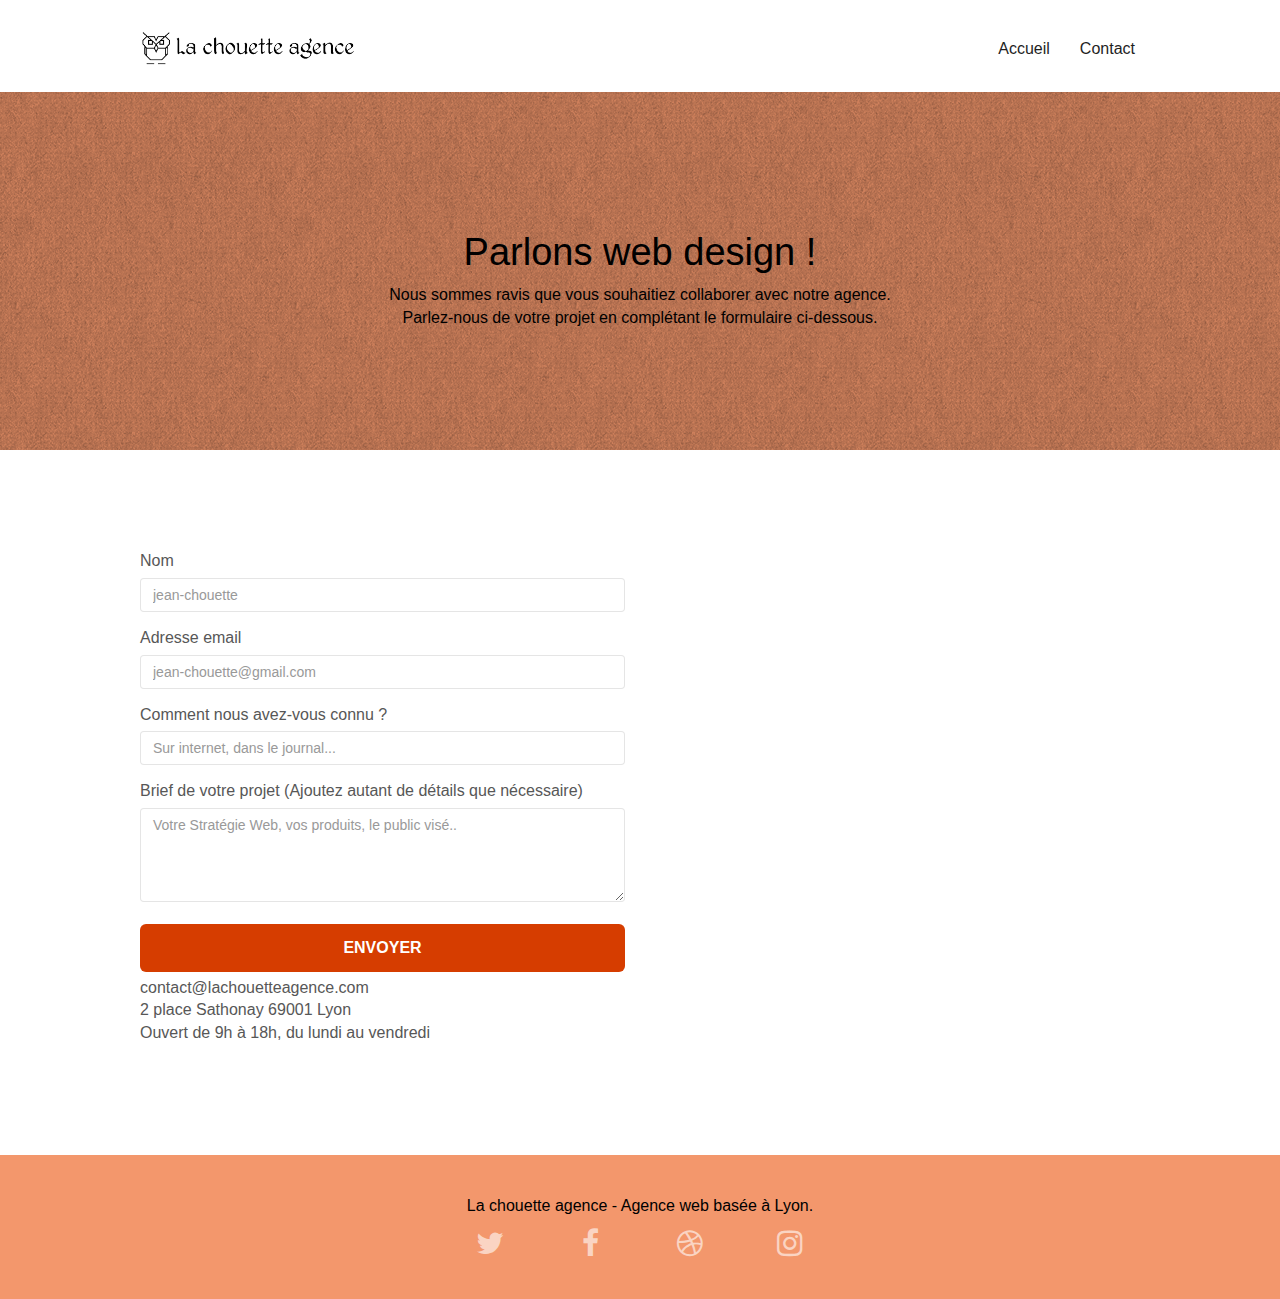
==== commit ffa55860: "minifier le code en  + compression des img ( + resize + alt + titre de l'image)" ====
--- a/page2.html
+++ b/page2.html
@@ -1,167 +1,184 @@
 <!doctype html>
 <html lang="fr">
+
 <head>
-    <meta charset="utf-8">
+	<meta charset="utf-8">
 	<meta name="description"
-	content="Développez votre site internet avec La Chouette Agence. Nous intégrons à votre site le Web design, la Stratégie et les Illustrations adaptées à l'essence de votre entreprise.">
-    <meta name="viewport" content="width=device-width, initial-scale=1.0, viewport-fit=cover">
-	<meta name="robots" content="index"/>
-    <link rel="shortcut icon" type="image/png" href="favicon.jpg">
-    
-	<link rel="stylesheet" type="text/css" href="./css/bootstrap.css">
-	<link rel="stylesheet" type="text/css" href="style.css">
-	<link rel="stylesheet" type="text/css" href="./css/font-awesome.css">
-	<link rel="stylesheet" type="text/css" href="./css/et-line.css">
-	
+		content="Développez votre site internet avec La Chouette Agence. Nous intégrons à votre site le Web design, la Stratégie et les Illustrations adaptées à l'essence de votre entreprise.">
+	<meta name="viewport" content="width=device-width, initial-scale=1.0, viewport-fit=cover">
+	<meta name="robots" content="index,follow" />
+	<link rel="shortcut icon" type="image/png" href="favicon.jpg">
+
+	<link rel="stylesheet" type="text/css" href="./css/bootstrap.min.css">
+	<link rel="stylesheet" type="text/css" href="style.min.css">
+	<link rel="stylesheet" type="text/css" href="./css/font-awesome.min.css">
+	<link rel="stylesheet" type="text/css" href="./css/et-line.min.css">
+
 	<script src="./js/jquery-2.1.0.js" defer></script>
-	<script src="./js/bootstrap.js" defer></script>
+	<script src="./js/bootstrap.min.js" defer></script>
 	<script src="./js/blocs.js" defer></script>
-	<script src="./js/jqBootstrapValidation.js" defer></script>
-	<script src="./js/formHandler.js" defer></script>
-    <title>Contact : Web Design, Stratégie et Illustrations.</title>
-
-    
-<!-- Analytics -->
- 
-<!-- Analytics END -->
-    
-</head>
-<body>
-<!-- Principal conteneur -->
-<div class="page-container">
-    
-<!-- bloc-0 -->
-<header class="bloc bgc-white l-bloc " id="bloc-0">
-	<div class="container bloc-sm">
-		<nav class="navbar row">
-			<div class="navbar-header">
-				<a class="navbar-brand" href="index.html"><img src="img/la-chouette-agence.png" alt="atlanta web design logo" height="40" /></a>
-				<button id="nav-toggle" type="button" class="ui-navbar-toggle navbar-toggle" data-toggle="collapse" data-target=".navbar-1">
-					<span class="sr-only">Toggle navigation</span><span class="icon-bar"></span><span class="icon-bar"></span><span class="icon-bar"></span>
-				</button>
-			</div>
-			<div class="collapse navbar-collapse navbar-1 special-dropdown-nav">
-				<ul class="site-navigation nav navbar-nav">
-					<li>
-						<a href="index.html">Accueil</a>
-					</li>
-					<li>
-						<a href="page2.html">Contact</a>
-					</li>
-				</ul>
-			</div>
-		</nav>
-	</div>
-</header>
-<!-- bloc-0 END -->
-
-<!-- bloc-6 -->
-<section class="bloc bg-dots-bg bg-repeat bgc-atomic-tangerine d-bloc bloc-bg-texture texture-paper" id="bloc-6">
-	<div class="container bloc-lg">
-		<div class="row">
-			<div class="col-sm-12">
-				<h1 class="text-center hero-bloc-text tc-black">
-					Parlons web design !
-				</h1>
-				<p class="text-center mg-lg tc-black tight-width-whitespace">
-					Nous sommes ravis que vous souhaitiez collaborer avec notre agence.<br>
-					Parlez-nous de votre projet en complétant le formulaire ci-dessous.
-				</p>
-			</div>
-		</div>
-	</div>
-</section>
-<!-- bloc-6 END -->
-
-<!-- bloc-7 -->
-<main class="bloc bgc-white l-bloc" id="bloc-7">
-	<div class="container bloc-lg">
-		<div class="row">
-			<div class="col-sm-6">
-				<form id="form_1">
-					<div class="form-group">
-						<label for="Name">
-							Nom
-						</label>
-						<input class="form-control" type="text" placeholder="jean-chouette" required id="Name"/>
-					</div>
-					<div class="form-group">
-						<label for="mail">
-							Adresse email
-						</label>
-						<input class="form-control" placeholder="jean-chouette@gmail.com"  required id="mail" />
-					</div>
-					<div class="form-group">
-						<label for="knowus">
-							Comment nous avez-vous connu ?
-						</label>
-						<input class="form-control" placeholder="Sur internet, dans le journal..." required id="knowus" />
-					</div>
-					<div class="form-group">
-						<label for="project">
-							Brief de votre projet (Ajoutez autant de détails que nécessaire)<br>
-						</label><textarea id="project" class="form-control" placeholder="Votre Stratégie Web, vos produits, le public visé.." rows="4" cols="50" required id="project"></textarea>
-					</div> 
-					<button class="bloc-button btn btn-lg btn-block cta-hero btn-atomic-tangerine" type="submit">
-						Envoyer
-					</button>
-				</form>
-			</div>
-			<div class="col-sm-7">
-				<p>
-					contact@lachouetteagence.com<br>2 place Sathonay 69001 Lyon<br>Ouvert de 9h à 18h, du lundi au vendredi<br>
-				</p>
-			</div>
-		</div>
-	</div>
-</main>
-<!-- bloc-7 END -->
-
-<!-- ScrollToTop Button -->
-<a class="bloc-button btn btn-d scrollToTop" onclick="scrollToTarget('1')"><span class="fa fa-chevron-up"></span></a>
-<!-- ScrollToTop Button END-->
+	<script src="./js/jqBootstrapValidation.min.js" defer></script>
+	<script src="./js/formHandler.min.js" defer></script>
+	<title>Contact : Agence web design Lyon - Web Design, Stratégie et Illustrations</title>
 
 
-<!-- Footer - bloc-8 -->
-<footer class="bloc bgc-atomic-tangerine d-bloc" id="bloc-8">
-	<div class="container bloc-sm">
-		<div class="row">
-			<div class="col-sm-12">
-				<p class="text-center black">
-					La chouette agence - Agence web basée à Lyon.<br>
-				</p>
-				<div class="row row-no-gutters social">
-					<div class="col-sm-3">
-						<div class="text-center">
-							<a class="social" href="https://twitter.com/agencechouette" title="Twitter"><span class="fa fa-twitter icon-md"></span></a>
-						</div>
+	<!-- Analytics -->
+
+	<!-- Analytics END -->
+
+</head>
+
+<body>
+	<!-- Principal conteneur -->
+	<div class="page-container">
+
+		<!-- bloc-0 -->
+		<header class="bloc bgc-white l-bloc " id="bloc-0">
+			<div class="container bloc-sm">
+				<nav class="navbar row">
+					<div class="navbar-header">
+						<a class="navbar-brand" href="index.html"><img src="img/la-chouette-agence.png"
+								alt="La chouette agence, meilleure agence de web design sur Lyon" height="40" /></a>
+						<button id="nav-toggle" type="button" class="ui-navbar-toggle navbar-toggle"
+							data-toggle="collapse" data-target=".navbar-1">
+							<span class="sr-only">Toggle navigation</span><span class="icon-bar"></span><span
+								class="icon-bar"></span><span class="icon-bar"></span>
+						</button>
 					</div>
-					<div class="col-sm-3">
-						<div class="text-center">
-							<a class="social" href="https://www.facebook.com/LaChouetteAgence/" title="Facebook"><span class="fa fa-facebook icon-md"></span></a>
-						</div>
+					<div class="collapse navbar-collapse navbar-1 special-dropdown-nav">
+						<ul class="site-navigation nav navbar-nav">
+							<li>
+								<a href="index.html">Accueil</a>
+							</li>
+							<li>
+								<a href="page2.html">Contact</a>
+							</li>
+						</ul>
 					</div>
-					<div class="col-sm-3">
-						<div class="text-center">
-							<a class="social" href="https://dribbble.com/search/la%20chouette%20agence" title="Dribbble"><span class="fa fa-dribbble icon-md"></span></a>
-						</div>
+				</nav>
+			</div>
+		</header>
+		<!-- bloc-0 END -->
+
+		<!-- bloc-6 -->
+		<section class="bloc bg-dots-bg bg-repeat bgc-atomic-tangerine d-bloc bloc-bg-texture texture-paper"
+			id="bloc-6">
+			<div class="container bloc-lg">
+				<div class="row">
+					<div class="col-sm-12">
+						<h1 class="text-center hero-bloc-text tc-black">
+							Parlons web design !
+						</h1>
+						<p class="text-center mg-lg tc-black tight-width-whitespace">
+							Nous sommes ravis que vous souhaitiez collaborer avec notre agence.<br>
+							Parlez-nous de votre projet en complétant le formulaire ci-dessous.
+						</p>
 					</div>
-					<div class="col-sm-3">
-						<div class="text-center">
-							<a class="social" href="https://www.instagram.com/lachouetteagence/" title="Instagram"><span
-									class="fa fa-instagram icon-md"></span></a>
+				</div>
+			</div>
+		</section>
+		<!-- bloc-6 END -->
+
+		<!-- bloc-7 -->
+		<main class="bloc bgc-white l-bloc" id="bloc-7">
+			<div class="container bloc-lg">
+				<div class="row">
+					<div class="col-sm-6">
+						<form id="form_1">
+							<div class="form-group">
+								<label for="Name">
+									Nom
+								</label>
+								<input class="form-control" type="text" placeholder="jean-chouette" required
+									id="Name" />
+							</div>
+							<div class="form-group">
+								<label for="mail">
+									Adresse email
+								</label>
+								<input class="form-control" placeholder="jean-chouette@gmail.com" required id="mail" />
+							</div>
+							<div class="form-group">
+								<label for="knowus">
+									Comment nous avez-vous connu ?
+								</label>
+								<input class="form-control" placeholder="Sur internet, dans le journal..." required
+									id="knowus" />
+							</div>
+							<div class="form-group">
+								<label for="project">
+									Brief de votre projet (Ajoutez autant de détails que nécessaire)<br>
+								</label><textarea id="project" class="form-control"
+									placeholder="Votre Stratégie Web, vos produits, le public visé.." rows="4" cols="50"
+									required id="project"></textarea>
+							</div>
+							<button class="bloc-button btn btn-lg btn-block cta-hero btn-atomic-tangerine"
+								type="submit">
+								Envoyer
+							</button>
+						</form>
+					</div>
+					<div class="col-sm-7">
+						<p>
+							contact@lachouetteagence.com<br>2 place Sathonay 69001 Lyon<br>Ouvert de 9h à 18h, du lundi
+							au vendredi<br>
+						</p>
+					</div>
+				</div>
+			</div>
+		</main>
+		<!-- bloc-7 END -->
+
+		<!-- ScrollToTop Button -->
+		<a class="bloc-button btn btn-d scrollToTop" onclick="scrollToTarget('1')"><span
+				class="fa fa-chevron-up"></span></a>
+		<!-- ScrollToTop Button END-->
+
+
+		<!-- Footer - bloc-8 -->
+		<footer class="bloc bgc-atomic-tangerine d-bloc" id="bloc-8">
+			<div class="container bloc-sm">
+				<div class="row">
+					<div class="col-sm-12">
+						<p class="text-center black">
+							La chouette agence - Agence web basée à Lyon.<br>
+						</p>
+						<div class="row row-no-gutters social">
+							<div class="col-sm-3">
+								<div class="text-center">
+									<a class="social" href="https://twitter.com/agencechouette" title="Twitter"><span
+											class="fa fa-twitter icon-md"></span></a>
+								</div>
+							</div>
+							<div class="col-sm-3">
+								<div class="text-center">
+									<a class="social" href="https://www.facebook.com/LaChouetteAgence/"
+										title="Facebook"><span class="fa fa-facebook icon-md"></span></a>
+								</div>
+							</div>
+							<div class="col-sm-3">
+								<div class="text-center">
+									<a class="social" href="https://dribbble.com/search/la%20chouette%20agence"
+										title="Dribbble"><span class="fa fa-dribbble icon-md"></span></a>
+								</div>
+							</div>
+							<div class="col-sm-3">
+								<div class="text-center">
+									<a class="social" href="https://www.instagram.com/lachouetteagence/"
+										title="Instagram"><span class="fa fa-instagram icon-md"></span></a>
+								</div>
+							</div>
 						</div>
 					</div>
 				</div>
 			</div>
-		</div>
+		</footer>
+		<!-- Footer - bloc-8 END -->
+
 	</div>
-</footer>
-<!-- Footer - bloc-8 END -->
+	<!-- Principal conteneur END -->
 
-</div>
-<!-- Principal conteneur END -->
-    
 
 </body>
-</html>
+
+</html>--- a/style.min.css
+++ b/style.min.css
@@ -0,0 +1 @@
+body{margin:0;padding:0;background:#fff;overflow-x:hidden;-webkit-font-smoothing:antialiased;-moz-osx-font-smoothing:grayscale}a,button{transition:all 0.3s ease-in-out;outline:none!important}a:hover{text-decoration:none;cursor:pointer}#page-loading-blocs-notifaction{position:fixed;top:0;bottom:0;width:100%;z-index:100000;background:#fff url(img/pageload-spinner.gif) no-repeat center center}.bloc{width:100%;clear:both;background:50% 50% no-repeat;padding:0 50px;-webkit-background-size:cover;-moz-background-size:cover;-o-background-size:cover;background-size:cover;position:relative}.bloc .container{padding-left:0;padding-right:0}.bloc-lg{padding:100px 50px}.bloc-md{padding:50px}.bloc-sm{padding:20px 50px}.bg-center,.bg-l-edge,.bg-r-edge,.bg-t-edge,.bg-b-edge,.bg-tl-edge,.bg-bl-edge,.bg-tr-edge,.bg-br-edge,.bg-repeat{-webkit-background-size:auto!important;-moz-background-size:auto!important;-o-background-size:auto!important;background-size:auto!important}.bg-repeat{background:repeat}.bg-t-edge{background:top no-repeat}.bloc-bg-texture::before{content:"";background-size:2px 2px;position:absolute;top:0;bottom:0;left:0;right:0}.texture-paper::before{background:url(img/texture-paper.png);background-size:280px 280px}.b-parallax{background-attachment:fixed}.d-bloc{color:rgba(255,255,255,.7)}.d-bloc button:hover{color:rgba(255,255,255,.9)}.d-bloc .icon-round,.d-bloc .icon-square,.d-bloc .icon-rounded,.d-bloc .icon-semi-rounded-a,.d-bloc .icon-semi-rounded-b{border-color:rgba(255,255,255,.9)}.d-bloc .divider-h span{border-color:rgba(255,255,255,.2)}.d-bloc .a-btn,.d-bloc .navbar a,.d-bloc .navbar-brand,.d-bloc a .icon-sm,.d-bloc a .icon-md,.d-bloc a .icon-lg,.d-bloc a .icon-xl,.d-bloc h1 a,.d-bloc h2 a,.d-bloc h3 a,.d-bloc h4 a,.d-bloc h5 a,.d-bloc h6 a,.d-bloc p a{color:rgba(255,255,255,.6)}.d-bloc .a-btn:hover,.d-bloc .navbar a:hover,.d-bloc .navbar-brand:hover,.d-bloc a:hover .icon-sm,.d-bloc a:hover .icon-md,.d-bloc a:hover .icon-lg,.d-bloc a:hover .icon-xl,.d-bloc h1 a:hover,.d-bloc h2 a:hover,.d-bloc h3 a:hover,.d-bloc h4 a:hover,.d-bloc h5 a:hover,.d-bloc h6 a:hover,.d-bloc p a:hover{color:rgba(255,255,255,1)}.d-bloc .navbar-toggle .icon-bar{background:rgba(255,255,255,1)}.d-bloc .btn-wire,.d-bloc .btn-wire:hover{color:rgba(255,255,255,1);border-color:rgba(255,255,255,1)}.d-bloc .panel{color:rgba(0,0,0,.5)}.d-bloc .panel button:hover{color:rgba(0,0,0,.7)}.d-bloc .panel icon{border-color:rgba(0,0,0,.7)}.d-bloc .panel .divider-h span{border-color:rgba(0,0,0,.1)}.d-bloc .panel .a-btn{color:rgba(0,0,0,.6)}.d-bloc .panel .a-btn:hover{color:rgba(0,0,0,1)}.d-bloc .panel .btn-wire,.d-bloc .panel .btn-wire:hover{color:rgba(0,0,0,.7);border-color:rgba(0,0,0,.3)}.d-bloc .panel,.l-bloc{color:rgba(0,0,0,.5)}.d-bloc .panel button:hover,.l-bloc button:hover{color:rgba(0,0,0,.7)}.l-bloc .icon-round,.l-bloc .icon-square,.l-bloc .icon-rounded,.l-bloc .icon-semi-rounded-a,.l-bloc .icon-semi-rounded-b{border-color:rgba(0,0,0,.7)}.d-bloc .panel .divider-h span,.l-bloc .divider-h span{border-color:rgba(0,0,0,.1)}.d-bloc .panel .a-btn,.l-bloc .a-btn,.l-bloc .navbar a,.l-bloc .navbar-brand,.l-bloc a .icon-sm,.l-bloc a .icon-md,.l-bloc a .icon-lg,.l-bloc a .icon-xl,.l-bloc h1 a,.l-bloc h2 a,.l-bloc h3 a,.l-bloc h4 a,.l-bloc h5 a,.l-bloc h6 a,.l-bloc p a{color:rgba(0,0,0,.6)}.d-bloc .panel .a-btn:hover,.l-bloc .a-btn:hover,.l-bloc .navbar a:hover,.l-bloc .navbar-brand:hover,.l-bloc a:hover .icon-sm,.l-bloc a:hover .icon-md,.l-bloc a:hover .icon-lg,.l-bloc a:hover .icon-xl,.l-bloc h1 a:hover,.l-bloc h2 a:hover,.l-bloc h3 a:hover,.l-bloc h4 a:hover,.l-bloc h5 a:hover,.l-bloc h6 a:hover,.l-bloc p a:hover{color:rgba(0,0,0,1)}.l-bloc .navbar-toggle .icon-bar{color:rgba(0,0,0,.6)}.d-bloc .panel .btn-wire,.d-bloc .panel .btn-wire:hover,.l-bloc .btn-wire,.l-bloc .btn-wire:hover{color:rgba(0,0,0,.7);border-color:rgba(0,0,0,.3)}.voffset{margin-top:30px}.voffset-lg{margin-top:80px}.row-no-gutters{margin-right:0;margin-left:0}.row.row-no-gutters>[class^="col-"],.row.row-no-gutters>[class*=" col-"]{padding-right:0;padding-left:0}#bloc-1-hero h1{font-size:32px}.navbar{margin-bottom:0;z-index:1}.navbar-brand{height:auto;padding:3px 15px;font-size:25px;font-weight:400;font-weight:600;line-height:44px}.navbar-brand img{max-height:200px;margin:0 5px 0 0;display:inline}.navbar-brand img[src$="svg"]{min-width:100px}.nav-center .navbar-brand img{margin:0}.navbar .nav{padding-top:2px;margin-right:-16px;float:right;z-index:1}.nav>li{float:left;margin-top:4px;font-size:16px}.navbar-nav .open .dropdown-menu>li>a{text-align:inherit}.nav>li a:hover,.nav>li a:focus{background:transparent}.navbar-toggle{margin:10px 10px 0 0;border:0}.navbar-toggle:hover{background:transparent!important}.navbar-toggle .icon-bar{background-color:rgba(0,0,0,.5);width:26px}.nav-invert .navbar .nav{float:left}.nav-invert .navbar-header,.nav-invert .navbar-brand{float:right;position:relative;z-index:2}@media (min-width:768px){.site-navigation{position:absolute;top:50%;right:20px;transform:translate(0,-50%);-webkit-transform:translateY(-50%)}.nav>li .dropdown-menu a,.nav>li .dropdown-menu a:hover{color:#484848}.nav-invert .site-navigation{left:0;right:0}.nav-center{text-align:center}.nav-center .navbar-header{width:100%}.nav-center .navbar-header,.nav-center .navbar-brand,.nav-center .nav>li{float:none;display:inline-block}.nav-center .site-navigation{position:relative;width:100%;right:0;margin-right:0;margin-top:20px}.nav-center.mini-nav .navbar-toggle{float:none;margin:10px auto 0}}.nav>li>.dropdown a{background:none!important;display:block;padding:14px 15px}nav .caret{margin:0 5px}.dropdown-menu .dropdown-menu{top:-8px;left:100%}.dropdown-menu .dropmenu-flow-right{top:100%;left:0;margin-left:-1px;border-top-left-radius:0;border-top-right-radius:0}.dropdown-menu .dropdown span{border:4px solid #000;border-top-color:transparent;border-right-color:transparent;border-bottom-color:transparent;margin:6px -5px 0 0!important;float:right}.mg-md{margin-top:10px;margin-bottom:20px}.mg-lg{margin-top:10px;margin-bottom:40px}.btn{margin:0 5px 5px 0}.btn.pull-right{margin:0 0 5px 5px}.btn-d,.btn-d:hover,.btn-d:focus{color:#fff;background:rgba(0,0,0,.3)}button{outline:none!important}.btn-rd{border-radius:40px}.btn-clean{border:1px solid rgba(0,0,0,.08);border-bottom-color:rgba(0,0,0,.1);text-shadow:0 1px 0 rgba(0,0,1,.1);box-shadow:0 1px 3px rgba(0,0,1,.25),inset 0 1px 0 0 rgba(255,255,255,.15)}.icon-md{font-size:30px!important}.icon-lg{font-size:60px!important}.sm-shadow{text-shadow:0 1px 2px rgba(0,0,0,.3)}.panel-sq,.panel-sq .panel-heading,.panel-sq .panel-footer{border-radius:0}.panel-rd{border-radius:30px}.panel-rd .panel-heading{border-radius:29px 29px 0 0}.panel-rd .panel-footer{border-radius:0 0 29px 29px}.form-control{border-color:rgba(0,0,0,.1);box-shadow:none}.scrollToTop{width:40px;height:40px;position:fixed;bottom:20px;right:20px;opacity:0;z-index:500;transition:all 0.3s ease-in-out}.scrollToTop span{margin-top:6px}.showScrollTop{font-size:14px;opacity:1}a[data-lightbox]{position:relative;display:block;text-align:center}a[data-lightbox]:hover::before{content:"+";font-family:"HelveticaNeue-Light","Helvetica Neue Light","Helvetica Neue",Helvetica,Arial;font-size:32px;width:50px;height:50px;margin-left:-25px;border-radius:50%;background:rgba(0,0,0,.6);color:#fff;font-weight:100;z-index:1;position:absolute;top:50%;transform:translateY(-50%);-webkit-transform:translateY(-50%)}a[data-lightbox]:hover img{opacity:.6;-webkit-animation-fill-mode:none;animation-fill-mode:none}#lightbox-modal{display:flex;align-items:center}#lightbox-modal .modal-dialog{width:90%;max-width:900px;margin:0 auto 0}#lightbox-modal .modal-dialog img{max-height:90vh;margin:0 auto}.lightbox-caption{padding:20px;color:#fff;background:rgba(0,0,0,.5);position:absolute;left:15px;right:15px;bottom:5px}.close-lightbox{color:#fff;font-size:30px;position:absolute;top:20px;right:20px;z-index:20;background:rgba(0,0,0,.5);border:none;line-height:30px;padding:0 9px 5px;opacity:.3}.close-lightbox:hover,.next-lightbox:hover,.prev-lightbox:hover{opacity:1;color:#fff}.next-lightbox,.prev-lightbox{font-size:20px;color:rgba(255,255,255,.9);background:rgba(0,0,0,.5);transition:all 0.2s ease-in-out;position:absolute;top:45%;z-index:1;opacity:.4}.next-lightbox{padding:6px 8px 1px 13px;right:25px}.prev-lightbox{padding:6px 13px 1px 10px;left:25px}.snapshot-lb .modal-body{padding-bottom:45px}.snapshot-lb .lightbox-caption{padding:0;color:rgba(0,0,0,.5);background:none}h1,h2,h3,h4,h5,h6,p,.btn{font-family:"helvetica";font-weight:400;color:#575757!important}label{font-size:16px;font-family:"helvetica";font-weight:400;color:#575757!important}a{font-family:"helvetica";font-weight:400;color:#1f1f1f!important}.container{max-width:1000px}.hero-bloc-text{font-size:38px}.hero-bloc-text-sub{font-size:36px}.statement-bloc-text{line-height:26px;font-style:italic;font-size:20px;text-align:center;font-weight:lighter;max-width:520px;margin:auto auto auto auto}p{font-size:16px}.tight-width-whitespace{max-width:600px;margin:auto auto auto auto}.h1{font-size:20px;font-family:"Open Sans"}.cta-hero{margin-top:22px;color:#ffffff!important;text-transform:uppercase;padding:12px 28px 12px 28px;font-size:16px;font-weight:700}.social{max-width:400px;margin:auto auto auto auto}h2{font-size:22px;line-height:1.4em}h3{font-size:15px;text-transform:uppercase;font-weight:700;color:#333333!important}.med-width-whitespace{max-width:800px;margin:auto auto auto auto;box-shadow:0 0 0 #000}h1{color:#333333!important}h4{color:#333333!important;font-size:22px}.icons{margin-bottom:14px;margin-top:24px}.white{color:#ffffff!important}.black{color:#000000!important}.portfolio-thumb{margin-bottom:24px}.portfolio-row{margin-bottom:44px;margin-top:50px}.avatar{box-shadow:0 4px 9px rgba(0,0,0,.3)}.black-background{background-color:rgba(165,147,99,.7);padding:40px 40px 40px 40px}.bold-link{font-weight:900;text-decoration:underline!important}.bgc-white{background-color:#fff}.bgc-dark-slate-blue{background-color:#364577}.bgc-atomic-tangerine{background-color:#f3976c;color:#ffffff!important;padding:20px 0 20px 0}.tc-white{color:#ffffff!important}.tc-black{color:#000000!important}.btn-atomic-tangerine{background:#d63d00}.btn-atomic-tangerine:hover{background:#c27956!important;color:#ffffff!important}.ltc-white{color:#ffffff!important}.ltc-white:hover{color:#cccccc!important}.ltc-atomic-tangerine{color:#f3976c!important}.ltc-atomic-tangerine:hover{color:#c27956!important}.icon-dark-slate-blue{color:#364577!important;border-color:#364577!important}.bg-dots-bg{background-image:url(img/dots-bg.png)}.bg-lines-h2-bg{background-image:url(img/lines-h2-bg.png)}.bg-banniere{background-image:url(img/banniere-chouette-agence.jpg)}.bg-presentation{background-image:url(img/contat-chouette-agence.jpg)}@media (max-width:1024px){.bloc{padding-left:20px;padding-right:20px}.bloc.full-width-bloc,.bloc-tile-2.full-width-bloc .container,.bloc-tile-3.full-width-bloc .container,.bloc-tile-4.full-width-bloc .container{padding-left:0;padding-right:0}}@media (max-width:992px) and (min-width:768px){.navbar .nav{max-width:80%}.nav-center.navbar .nav{max-width:100%}}@media only screen and (min-device-width:768px) and (max-device-width:1024px) and (orientation:landscape){.b-parallax{background-attachment:scroll}}@media only screen and (min-device-width:1024px) and (max-device-width:1366px) and (-webkit-min-device-pixel-ratio:1.5){.b-parallax{background-attachment:scroll}}@media (max-width:991px){.container{width:100%}.b-parallax{background-attachment:scroll}.page-container,#hero-bloc{overflow-x:hidden;position:relative}.bloc{padding-left:constant(safe-area-inset-left);padding-right:constant(safe-area-inset-right)}.bloc-group,.bloc-group .bloc{display:block;width:100%}.bloc-fill-screen .fill-bloc-top-edge,.bloc-fill-screen .fill-bloc-bottom-edge{padding:0 20px;padding-left:constant(safe-area-inset-left);padding-right:constant(safe-area-inset-right)}}@media (max-width:767px){.page-container{overflow-x:hidden;position:relative}h1,h2,h3,h4,h5,h6,p,#disqus_thread{padding-left:10px!important;padding-right:10px!important}.b-parallax{background-attachment:scroll}.navbar .nav{padding-top:0;border-top:1px solid rgba(0,0,0,.2);float:none!important}.navbar.row{margin-left:0;margin-right:0}.site-navigation{position:inherit;transform:none;-webkit-transform:none;-ms-transform:none}.nav>li{margin-top:0;border-bottom:1px solid rgba(0,0,0,.1);background:rgba(0,0,0,.05);text-align:left;padding-left:15px;width:100%}.nav>li:hover{background:rgba(0,0,0,.08)}.dropdown .dropdown a .caret{float:none;margin:5px 0 0 10px!important;border:4px solid #000;border-bottom-color:transparent;border-right-color:transparent;border-left-color:transparent}#hero-bloc .navbar .nav{background:rgba(0,0,0,.8)}#hero-bloc .navbar .nav a{color:rgba(255,255,255,.6)}.hero{padding:50px 0}.hero-nav{left:-1px;right:-1px}.navbar-collapse{padding:0;overflow-x:hidden;-webkit-box-shadow:none;box-shadow:none}.navbar-brand img{max-height:40px;width:auto}.nav-invert .navbar-header{float:none;width:100%}.nav-invert .navbar-toggle{float:left;margin-left:10px}.bloc{padding-left:0;padding-right:0}.bloc-xxl,.bloc-xl,.bloc-lg{padding:40px 0}.bloc-sm,.bloc-md{padding-left:0;padding-right:0}.bloc-tile-2 .container,.bloc-tile-3 .container,.bloc-tile-4 .container,.bloc-fill-screen .fill-bloc-top-edge,.bloc-fill-screen .fill-bloc-bottom-edge{padding-left:0;padding-right:0}.a-block{padding:0 10px}.btn-dwn{display:none}.voffset{margin-top:5px}.voffset-md{margin-top:20px}.voffset-lg{margin-top:30px}form{padding:5px}.close-lightbox{display:inline-block}.blocsapp-device-iphone5{background-size:216px 425px;padding-top:60px;width:216px;height:425px}.blocsapp-device-iphone5 img{width:180px;height:320px}}@media (max-width:400px){.bloc{padding-left:0;padding-right:0}}@media (max-width:767px){.bloc-mob-center-text{text-align:center}}